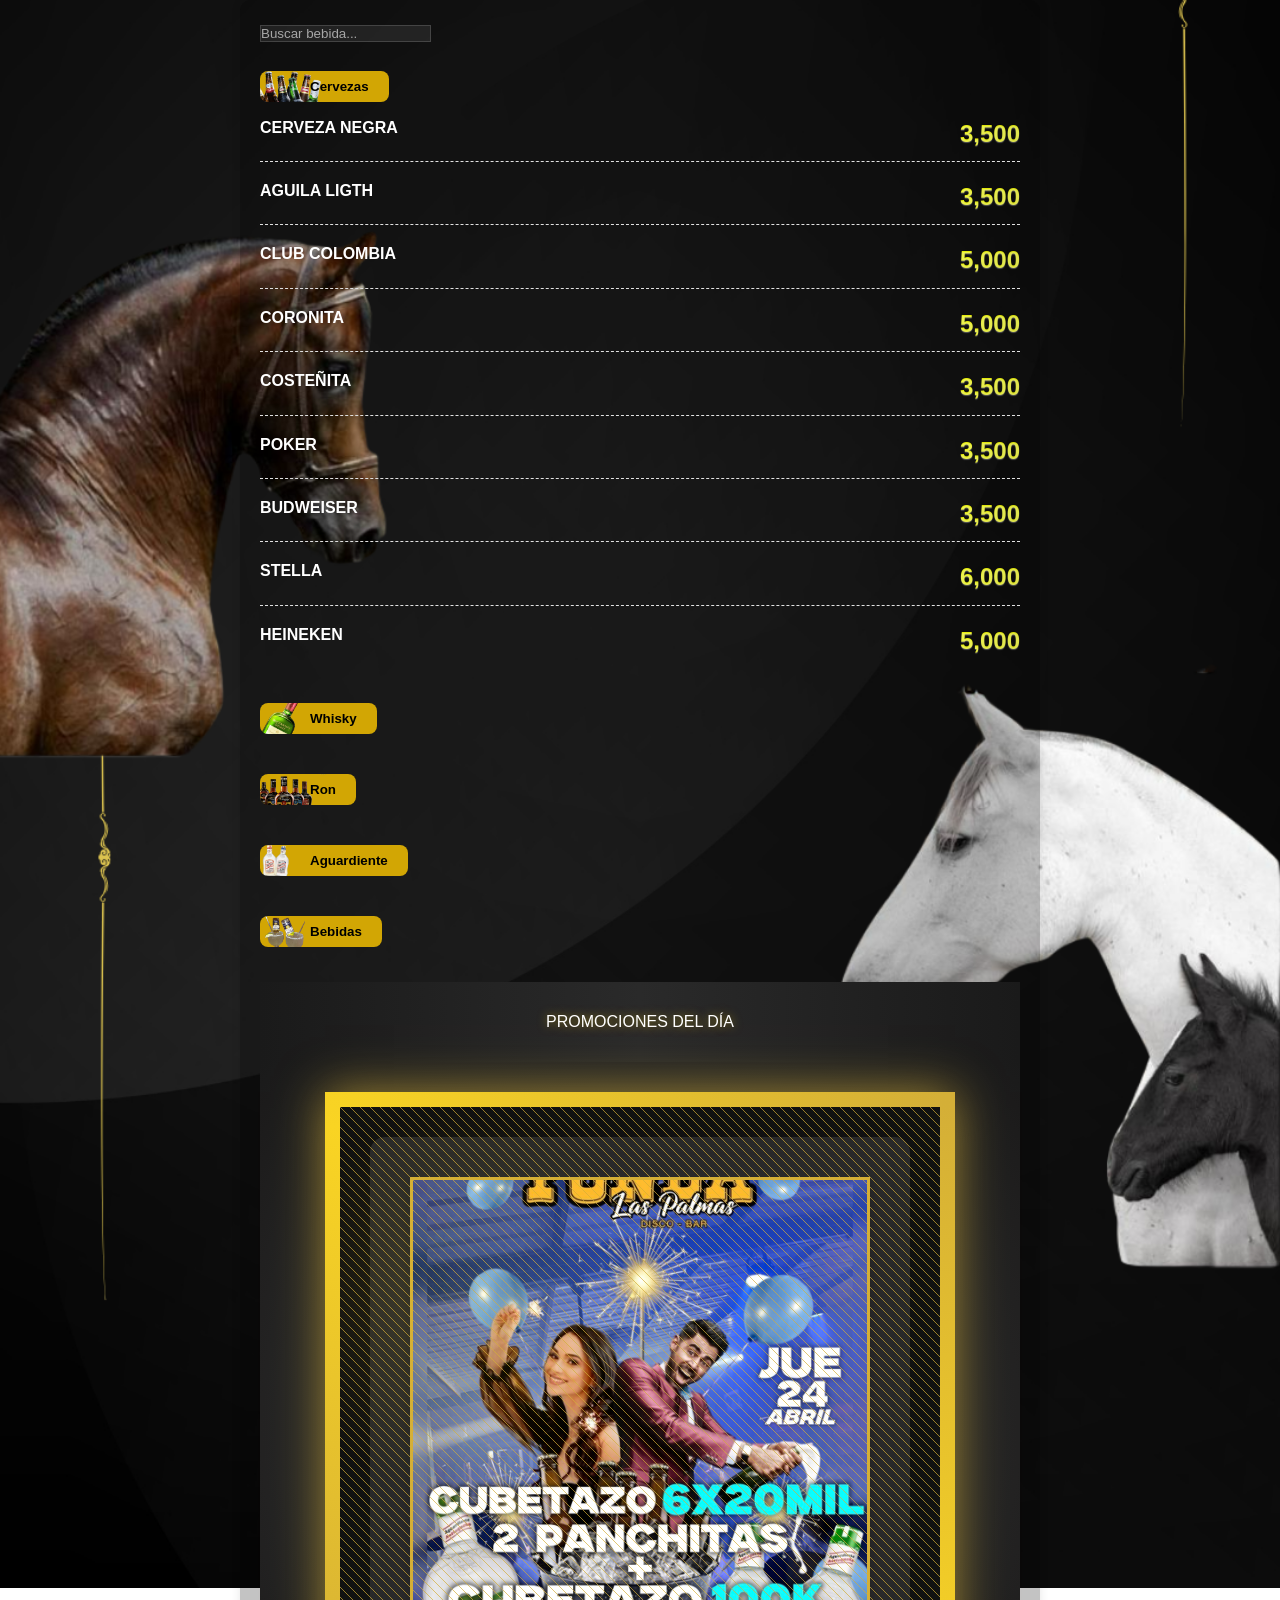
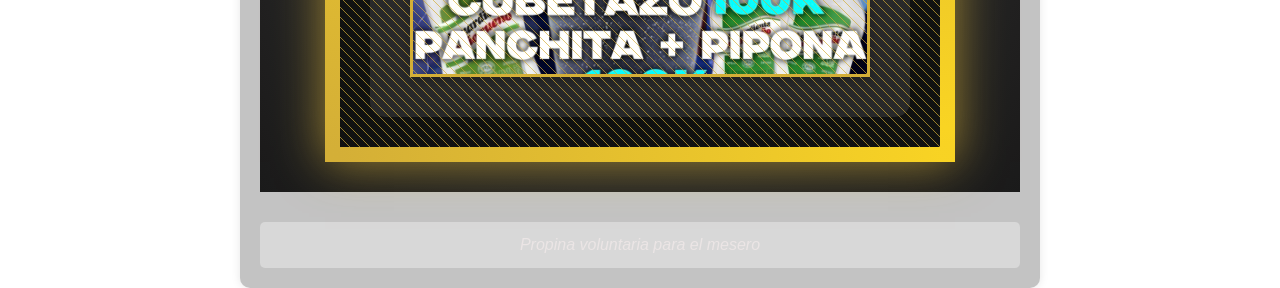
==== index.html @ b9a49c33 "agregando imagenes" ====
<!DOCTYPE html>
<html lang="es">
<head>
    <meta charset="UTF-8">
    <meta name="viewport" content="width=device-width, initial-scale=1.0, maximum-scale=1.0, user-scalable=no, shrink-to-fit=no, viewport-fit=cover">    <link rel="manifest" href="/manifest.webmanifest">
    <title>FONDA LAS PALMAS  - Menú de Bebidas</title>
    

  

    <link rel="stylesheet" href="fondo.css">

<link rel="stylesheet" href="promo.css">
<link rel="stylesheet" href="botones.css">

</head>
<body >
    

    <div  class="container" >
        
        
 
        
        <div class="search-container">
            <input type="text" id="searchInput" placeholder="Buscar bebida...">
        </div>
        
        <div class="menu-section">
            <button class="category-toggle cerveza-btn" onclick="toggleSection('cervezas')">Cervezas</button>

            <div id="cervezas">
                <div class="menu-item">
                    <span class="item-name">CERVEZA NEGRA</span>
                    <span class="item-price">3,500</span>
                </div>
                <div class="menu-item">
                    <span class="item-name">AGUILA LIGTH</span>
                    <span class="item-price">3,500</span>
                </div>
                <div class="menu-item">
                    <span class="item-name">CLUB COLOMBIA</span>
                    <span class="item-price">5,000</span>
                </div>
                <div class="menu-item">
                    <span class="item-name">CORONITA</span>
                    <span class="item-price">5,000</span>
                </div>
                <div class="menu-item">
                    <span class="item-name">COSTEÑITA</span>
                    <span class="item-price">3,500</span>
                </div>
                <div class="menu-item">
                    <span class="item-name">POKER</span>
                    <span class="item-price">3,500</span>
                </div>
                <div class="menu-item">
                    <span class="item-name">BUDWEISER</span>
                    <span class="item-price">3,500</span>
                </div>
                <div class="menu-item">
                    <span class="item-name">STELLA</span>
                    <span class="item-price">6,000</span>
                </div>
                <div class="menu-item">
                    <span class="item-name">HEINEKEN</span>
                    <span class="item-price">5,000</span>
                </div>
            </div>
        </div>
        
        <div class="menu-section">
            <button class="category-toggle licores-btn" onclick="toggleSection('licores')">Whisky</button>
            <div id="licores">
                <div class="menu-item">
                    <span class="item-name">SMIRNOFF</span>
                    <span class="item-price">10,000</span>
                </div>
                <div class="menu-item">
                    <span class="item-name">OLD PAR 750 ML</span>
                    <span class="item-price">250,000</span>
                </div>
                <div class="menu-item">
                    <span class="item-name">OLD PAR 500 ML</span>
                    <span class="item-price">160,000</span>
                </div>
                <div class="menu-item">
                    <span class="item-name">BUCHANANS DEUX 750</span>
                    <span class="item-price">250,000</span>
                </div>
                <div class="menu-item">
                    <span class="item-name">BUCHANANS 18 AÑO</span>
                    <span class="item-price">430,000</span>
                </div>
                <div class="menu-item">
                    <span class="item-name">BUCHANANS MASTER 750</span>
                    <span class="item-price">250,000</span>
                </div>
                <div class="menu-item">
                    <span class="item-name">MASTER LITRO</span>
                    <span class="item-price">300,000</span>
                </div>
            </div>
        </div>
        
        <div class="menu-section">
        
            <button class="category-toggle ron-btn" onclick="toggleSection('ron')">Ron</button>

            <div id="ron">
                <div class="menu-item">
                    <span class="item-name">AMARILLO 750</span>
                    <span class="item-price">85,000</span>
                </div>
                <div class="menu-item">
                    <span class="item-name">AMARILLO LITRO</span>
                    <span class="item-price">95,000</span>
                </div>
                <div class="menu-item">
                    <span class="item-name">RON CAIDAS ESENCIAL LITRO</span>
                    <span class="item-price">105,000</span>
                </div>
                <div class="menu-item">
                    <span class="item-name">RON CAIDAS ESENCIAL 750</span>
                    <span class="item-price">85,000</span>
                </div>
                <div class="menu-item">
                    <span class="item-name">RON CAIDAS 8 AÑO MEDIA</span>
                    <span class="item-price">85,000</span>
                </div>
                <div class="menu-item">
                    <span class="item-name">RON CAIDAS 8 AÑOS 750</span>
                    <span class="item-price">130,000</span>
                </div>
                <div class="menu-item">
                    <span class="item-name">RON MEDELIN 12 AÑOS</span>
                    <span class="item-price">160,000</span>
                </div>
                <div class="menu-item">
                    <span class="item-name">RON VIEJO DE CAIDAS MEDIA</span>
                    <span class="item-price">50,000</span>
                </div>
                <div class="menu-item">
                    <span class="item-name">RON VIEJO DE CAIDAS 750</span>
                    <span class="item-price">90,000</span>
                </div>
                <div class="menu-item">
                    <span class="item-name">RON VIEJO DE CAIDAS LITRO</span>
                    <span class="item-price">105,000</span>
                </div>
                <div class="menu-item">
                    <span class="item-name">RON MEDELIN MEDIA</span>
                    <span class="item-price">50,000</span>
                </div>
                <div class="menu-item">
                    <span class="item-name">RON MEDELIN 750</span>
                    <span class="item-price">90,000</span>
                </div>
                <div class="menu-item">
                    <span class="item-name">RON MEDELIN LITRO</span>
                    <span class="item-price">105,000</span>
                </div>
                <div class="menu-item">
                    <span class="item-name">RON MEDELIN 8 AÑOS MEDIA</span>
                    <span class="item-price">75,000</span>
                </div>
                <div class="menu-item">
                    <span class="item-name">RON MEDELIN 8 AÑOS 750</span>
                    <span class="item-price">130,000</span>
                </div>
                <div class="menu-item">
                    <span class="item-name">GARRAFON MEDELIN</span>
                    <span class="item-price">190,000</span>
                </div>
            </div>
        </div>
        
        <div class="menu-section">
            <button class="category-toggle aguardiente-btn" onclick="toggleSection('aguardiente')">Aguardiente</button>
            <div id="aguardiente">
                <div class="menu-item">
                    <span class="item-name">AGUARDENTE TAPA AZUL MEDIA</span>
                    <span class="item-price">50,000</span>
                </div>
                <div class="menu-item">
                    <span class="item-name">AGUARDENTE TAPA AZUL 750</span>
                    <span class="item-price">85,000</span>
                </div>
                <div class="menu-item">
                    <span class="item-name">AGUARDENTE LITRO TAPA AZUL </span>
                    <span class="item-price">105,000</span>
                </div>
                <div class="menu-item">
                    <span class="item-name">AGUARDENTE ROJO MEDIA</span>
                    <span class="item-price">50,000</span>
                </div>
                <div class="menu-item">
                    <span class="item-name">AGUARDENTE ROJO 750</span>
                    <span class="item-price">85,000</span>
                </div>
                <div class="menu-item">
                    <span class="item-name">AGUARDENTE LITRO TAPA ROJA </span>
                    <span class="item-price">105,000</span>
                </div>
                <div class="menu-item">
                    <span class="item-name">AGUARDENTE TAPA VERDE MEDIA</span>
                    <span class="item-price">50,000</span>
                </div>
                <div class="menu-item">
                    <span class="item-name">AGUARDENTE TAPA VERDE 750</span>
                    <span class="item-price">85,000</span>
                </div>
                <div class="menu-item">
                    <span class="item-name">AGUARDENTE LITRO TAPA VERDE </span>
                    <span class="item-price">105,000</span>
                </div>
                <div class="menu-item">
                    <span class="item-name">GARRAFON TAPA ROJA</span>
                    <span class="item-price">190,000</span>
                </div>
                <div class="menu-item">
                    <span class="item-name">GARRAFON TAPA VERDE</span>
                    <span class="item-price">170,000</span>
                </div>
                <div class="menu-item">
                    <span class="item-name">GARRAFON TAPA AZUL</span>
                    <span class="item-price">190,000</span>
                </div>
                <div class="menu-item">
                    <span class="item-name">GARRAFON AMARILLO</span>
                    <span class="item-price">150,000</span>
                </div>
            </div>
        </div>
        
        <div class="menu-section">
            <button class="category-toggle bebidas-btn" onclick="toggleSection('bebidas')">Bebidas</button>
            <div id="bebidas">
                <div class="menu-item">
                    <span class="item-name">AGUA</span>
                    <span class="item-price">3,000</span>
                </div>
                <div class="menu-item">
                    <span class="item-name">RED BULL</span>
                    <span class="item-price">10,000</span>
                </div>
                <div class="menu-item">
                    <span class="item-name">GATORADE</span>
                    <span class="item-price">5,000</span>
                </div>
                <div class="menu-item">
                    <span class="item-name">CANADA DRY</span>
                    <span class="item-price">4,000</span>
                </div>
                <div class="menu-item">
                    <span class="item-name">ELECTROLIT</span>
                    <span class="item-price">10,000</span>
                </div>
                
                
                <div class="menu-item">
                    <span class="item-name">COCACOLA</span>
                    <span class="item-price">4,000</span>
                </div>
                <div class="menu-item">
                    <span class="item-name">SODA</span>
                    <span class="item-price">4,000</span>
                </div>
                <div class="menu-item">
                    <span class="item-name">MICHELADA TRADICIONAL</span>
                    <span class="item-price">10,000</span>
                </div>
                <div class="menu-item">
                    <span class="item-name">MICHELADA CLUB, COR, HEI</span>
                    <span class="item-price">10,000</span>
                </div>
            </div>
        </div>
        <div class="promo">
            PROMOCIONES DEL DÍA
        </div>
        <div class="cuadro-glam">
            <div class="marco-dorado">
                <div class="galeria-premium">

                  <!--   <img src="6cer.png" alt="Imagen 1">
                    
                    <img src="6cube.png" alt="ima"> -->   
                    <img src="juev.jpg" alt="ima">
                 <!--  <video src="videopa.mp4" autoplay></video>      -->             
                </div>
            </div>
        </div>

        <div class="note">
            Propina voluntaria para el mesero
        </div>
    </div>


    <script src="menu.js"></script>



    <script>
       

    </script>


</body>
</html>
---- fondo.css ----
* {
    margin: 0;
    padding: 0;
    box-sizing: border-box;
    font-family: 'Arial', sans-serif;
}

body {
    background-color: #f5f5f5;
    color: #333;
    line-height: 1.6;
}

.container {
    max-width: 800px;
    margin: 0 auto;
    padding: 20px;
    background-color: white;
    box-shadow: 0 0 10px rgba(0, 0, 0, 0.1);
    border-radius: 8px;
    margin-top: 30px;
    margin-bottom: 30px;
}

header {
    text-align: center;
    margin-bottom: 30px;
    padding-bottom: 20px;
    border-bottom: 2px solid #e1e1e1;
}

h1 {
    color: #180df3;
    font-size: 2.5rem;
    margin-bottom: 5px;
}



h2 {
    color: #333;
    font-size: 1.8rem;
    margin-top: 30px;
    margin-bottom: 15px;
    padding-bottom: 5px;
    border-bottom: 1px solid #e1e1e1;
}

h3 {
    color: #0726ef;
    font-size: 1.5rem;
    margin-top: 25px;
    margin-bottom: 10px;
}

.menu-section {
    margin-bottom: 30px;
}

.menu-item {
    display: flex;
    justify-content: space-between;
    margin-bottom: 8px;
    padding: 8px 0;
    border-bottom: 1px dashed #e1e1e1;
}

.menu-item:last-child {
    border-bottom: none;
}

.item-name {
    font-weight: bold;
}

.item-price {
    background: linear-gradient(135deg, rgb(235, 243, 5), rgb(202, 209, 4));
-webkit-background-clip: text;
background-clip: text;
font-size: 1.5rem ;
color: transparent;
font-weight: bold;
text-shadow: 0 1px 1px rgba(255, 255, 255, 0.314);
}

.note {
    text-align: center;
    font-style: italic;
    margin-top: 30px;
    color: #ebe5e5;
    padding: 10px;
    background-color: #f9f9f960;
    border-radius: 5px;
}

.search-container {
    margin-bottom: 20px;
}

#searchInput {
background-color: rgba(255, 255, 255, 0.08);
border: 1px solid rgba(255, 255, 255, 0.15);
color: white;
}

#searchInput::placeholder {
color: rgba(255, 255, 255, 0.6);
}

/* estilos para los botones */
.category-toggle {
    background-color: #1d9308;
    color: white;
    border: none;
    padding: 8px 15px;
    margin: 5px 0;
    border-radius: 5px;
    cursor: pointer;
    font-weight: bold;
}

.category-toggle:hover {
    background-color: #010cde;
}

.hidden {
    display: none;
}

@media (max-width: 600px) {
    .container {
        padding: 15px;
        margin-top: 10px;
    }
    
    h1 {
        font-size: 2rem;
        margin: 5px 0; /* Reduce espacio entre h1 y h2 */
        padding: 0;
    }
    
    h2 {
        font-size: 1.5rem;
    }
    
    h3 {
        font-size: 1.3rem;
    }
}
---- promo.css ----
.cuadro-glam {
    display: flex;
    justify-content: center;
    padding: 30px;
    background: radial-gradient(circle, #3a3a3a 0%, #1a1a1a 100%);
    width: 100%; /* Ocupa todo el ancho disponible */
    max-width: 1200px; /* Ancho máximo ajustable */
    margin: 0 auto; /* Centrado horizontal */
}

.marco-dorado {
    border: 15px solid transparent; /* Borde más grueso */
    border-image: linear-gradient(45deg, #d4af37, #f9d423, #d4af37);
    border-image-slice: 1;
    padding: 30px; /* Más espacio interno */
    background: #111;
    box-shadow: 0 0 45px rgba(212, 175, 55, 0.7); /* Sombra más intensa */
    position: relative;
    overflow: hidden;
    width: 90%; /* Porcentaje del contenedor padre */
    min-width: 300px; /* Ancho mínimo */
}

.marco-dorado::before {
    content: "";
    position: absolute;
    top: -10px; left: -10px;
    right: -10px; bottom: -10px;
    background: linear-gradient(45deg, 
        transparent 48%, #d4af37 49%, #d4af37 51%, transparent 52%);
    background-size: 10px 10px;
    animation: shine 3s linear infinite;
    opacity: 0.7;
    z-index: 1;
}

.galeria-premium {
    display: grid;
    grid-template-columns: 1fr;
    gap: 30px;
    padding: 40px;
    background: rgba(255,255,255,0.1);
    backdrop-filter: blur(10px);
    border-radius: 15px;
}

.galeria-premium img {
    width: 100%; /* Ahora ocupará el nuevo espacio ampliado */
    height: auto; /* Altura proporcional */
    min-height: 250px; /* Altura mínima aumentada */
    max-height: 500px; /* Altura máxima opcional */
    object-fit: cover;
    border: 3px solid #d4af37;
    box-shadow: 0 4px 8px rgba(0,0,0,0.2);
    transition: all 0.4s;
}

.galeria-premium img:hover {
    transform: translateY(-5px);
    border-color: #ffd700;
    box-shadow: 0 10px 20px rgba(0,0,0,0.3);
}

/* Media Query para ajustes específicos en móviles pequeños */
@media (max-width: 700px) {
    .galeria-premium {
        gap: 15px;
        padding: 10px;
    }
    
    .galeria-premium img {
        height: auto; /* Altura flexible */
        min-height: 180px; /* Altura mínima */
        max-height: 300px; /* Altura máxima opcional */
        width: 100%; /* Ocupa el ancho completo */
        object-fit: contain; /* Muestra la imagen completa sin recortar */
        border-width: 1px;
    }
}

/* Desactivar efectos costosos en dispositivos low-end */
@media (max-width: 768px) and (prefers-reduced-motion: reduce) {
    .galeria-premium img {
        transition: none;
    }
}




@keyframes shine {
    0% { background-position: -100px 0; }
    100% { background-position: 100px 0; }
}

/* Efecto de luces parpadeantes */
.marco-dorado::after {
    content: "";
    position: absolute;
    top: 0; left: 0;
    right: 0; bottom: 0;
    background: radial-gradient(circle at 20% 30%, 
        rgba(249, 212, 35, 0.1) 0%, 
        transparent 30%);
    animation: flicker 5s infinite alternate;
}

@keyframes flicker {
    0%, 100% { opacity: 0.2; }
    50% { opacity: 0.5; }
}








.promo {
    display: grid;
    place-items: center; /* Centrado en ambos ejes */
    min-height: 80px;
    background: linear-gradient(to right, #1a1a1a, #2a2a2a, #1a1a1a);
    color: white;
    font-family: 'Arial Black', sans-serif;
    text-shadow: 0 0 10px rgba(255, 215, 0, 0.5);
}
---- botones.css ----
body {
    margin: 0;
    padding: 0;
    background: url('fon.png') no-repeat center center fixed;
    background-size: cover;
    min-height: 100vh;
    font-family: Arial, sans-serif; /* Opcional: estilo de fuente */
}

.container {
    background-color: rgba(0, 0, 0, 0.237); /* Fondo semitransparente para mejor legibilidad */
    color: white;
    max-width: 800px;
    margin: 0 auto;
    padding: 20px;
    border-radius: 10px;
    
}


.cerveza-btn {
background-image: url('cer.png');
background-repeat: no-repeat;
background-position: -25px 13%;
background-size: 100px;
padding: 8px 20px 8px 50px; /* Arriba | Derecha | Abajo | Izquierda */
border: none;
border-radius: 8px;
background-color: #d2a604;
color: #000;
font-weight: bold;
cursor: pointer;
transition: all 0.3s;
}

.cerveza-btn:hover {
background-color: #ffc800;
transform: translateY(-2px);
}


.ron-btn {
background-image: url('Ron.png');
background-repeat: no-repeat;
background-position: -25px 40%;
background-size: 100px;
padding: 8px 20px 8px 50px; /* Arriba | Derecha | Abajo | Izquierda */
border: none;
border-radius: 8px;
background-color: #d2a604;
color: #000;
font-weight: bold;
cursor: pointer;
transition: all 0.3s;
}

.ron-btn:hover {
background-color: #ffc800;
transform: translateY(-2px);
}


.licores-btn {
background-image: url('buca.png');
background-repeat: no-repeat;
background-position: -4px 40%;
background-size: 55px;
padding: 8px 20px 8px 50px; /* Arriba | Derecha | Abajo | Izquierda */
border: none;
border-radius: 8px;
background-color: #d2a604;
color: #000;
font-weight: bold;
cursor: pointer;
transition: all 0.3s;
}

.licores-btn:hover {
background-color: #ffc800;
transform: translateY(-2px);
}


.aguardiente-btn {
background-image: url('guaro.png');
background-repeat: no-repeat;
background-position: -4px 40%;
background-size: 40px;
padding: 8px 20px 8px 50px; /* Arriba | Derecha | Abajo | Izquierda */
border: none;
border-radius: 8px;
background-color: #d2a604;
color: #000;
font-weight: bold;
cursor: pointer;
transition: all 0.3s;
}

.aguardiente-btn:hover {
background-color: #ffc800;
transform: translateY(-2px);
}


.bebidas-btn {
background-image: url('miche.png');
background-repeat: no-repeat;
background-position: 5px 40%;
background-size: 40px;
padding: 8px 20px 8px 50px; /* Arriba | Derecha | Abajo | Izquierda */
border: none;
border-radius: 8px;
background-color: #d2a604;
color: #000;
font-weight: bold;
cursor: pointer;
transition: all 0.3s;
}

.bebidas-btn:hover {
background-color: #ffc800;
transform: translateY(-2px);
}
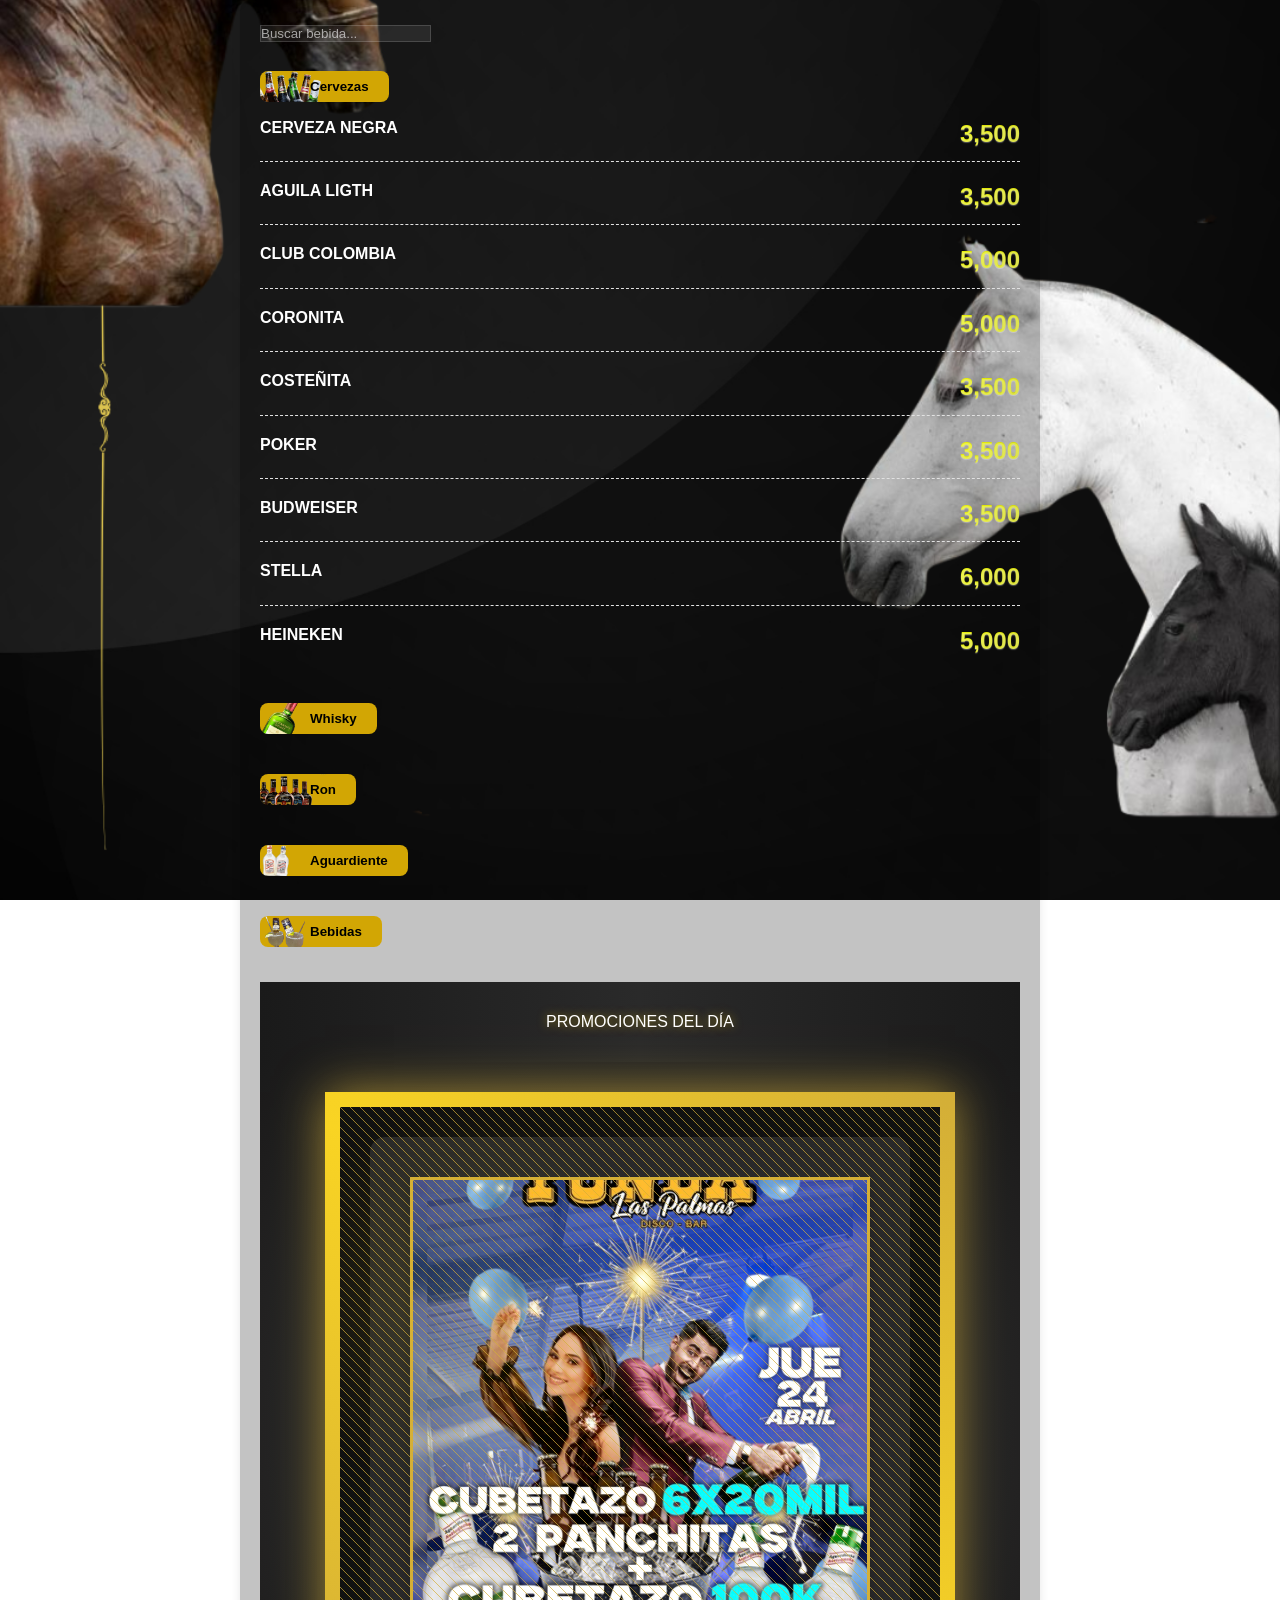
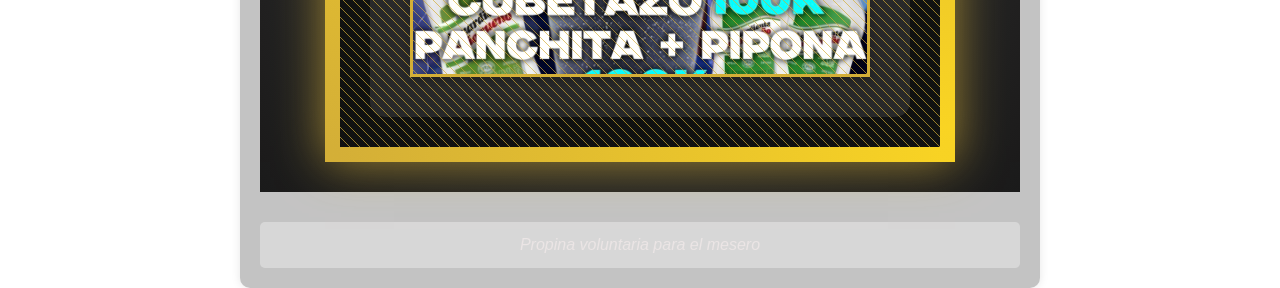
==== commit 0f71f782: "agregando imagenes" ====
--- a/index.html
+++ b/index.html
@@ -2,7 +2,8 @@
 <html lang="es">
 <head>
     <meta charset="UTF-8">
-    <meta name="viewport" content="width=device-width, initial-scale=1.0, maximum-scale=1.0, user-scalable=no, shrink-to-fit=no, viewport-fit=cover">    <link rel="manifest" href="/manifest.webmanifest">
+    <meta name="viewport" content="width=device-width, initial-scale=1.0, maximum-scale=1.0, user-scalable=no, shrink-to-fit=no, viewport-fit=cover">   
+    
     <title>FONDA LAS PALMAS  - Menú de Bebidas</title>
     
 
--- a/botones.css
+++ b/botones.css
@@ -1,11 +1,39 @@
 body {
     margin: 0;
     padding: 0;
-    background: url('fon.png') no-repeat center center fixed;
-    background-size: cover;
+    background: url('fon.png') no-repeat center center;
+    background-size: 30%  contain;
     min-height: 100vh;
-    font-family: Arial, sans-serif; /* Opcional: estilo de fuente */
+    font-family: -apple-system, BlinkMacSystemFont, "Segoe UI", Roboto, sans-serif;
+    
+    /* Fix esencial para iOS */
+    -webkit-background-size: cover;
+    background-attachment: scroll; /* ¡Crítico! Evita bugs en Safari */
+    position: fixed; /* Elimina rebotes/estiramientos */
+    width: 100%;
+    height: 100%;
+    overflow: hidden;
+    
+    /* Safe Areas para Notch/Dynamic Island */
+    padding:
+        env(safe-area-inset-top, 0px)
+        env(safe-area-inset-right, 0px)
+        env(safe-area-inset-bottom, 0px)
+        env(safe-area-inset-left, 0px);
 }
+
+/* Corrección para Safari < 15 */
+@supports (-webkit-touch-callout: none) {
+    body {
+        background-attachment: initial;
+    }
+}
+
+
+
+
+
+
 
 .container {
     background-color: rgba(0, 0, 0, 0.237); /* Fondo semitransparente para mejor legibilidad */
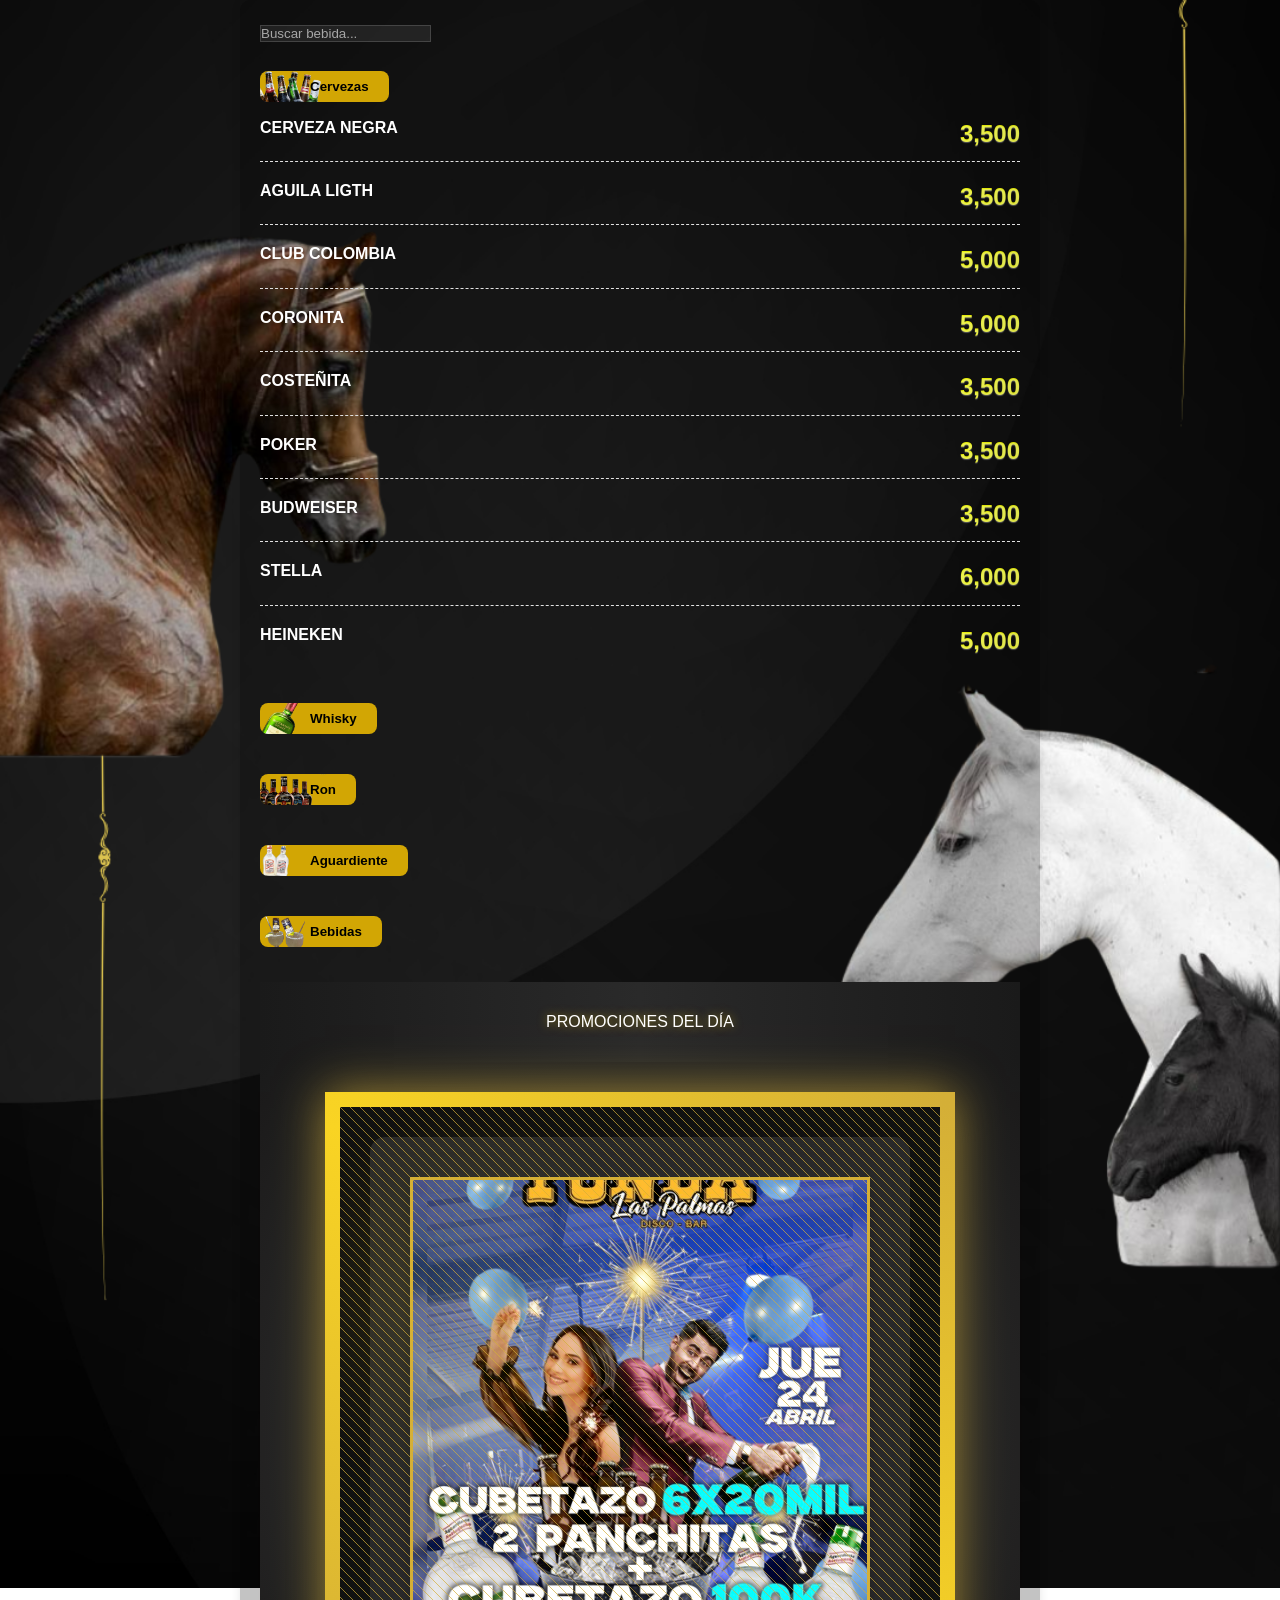
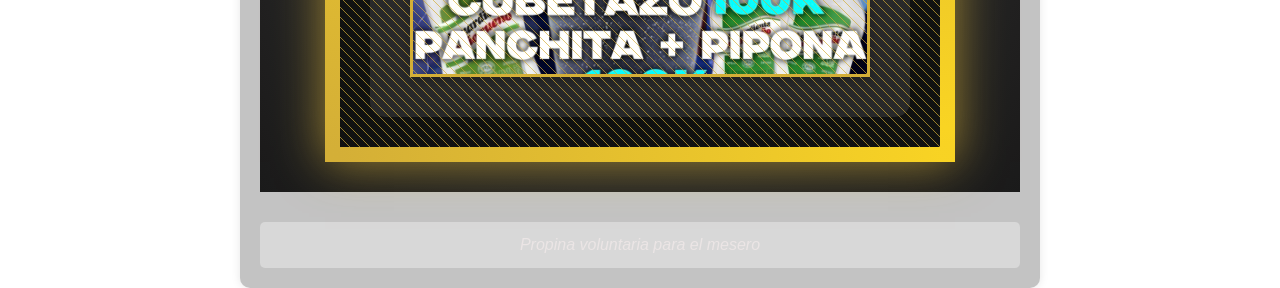
==== commit ff59f6b2: "agregando imagenes" ====
--- a/index.html
+++ b/index.html
@@ -3,7 +3,7 @@
 <head>
     <meta charset="UTF-8">
     <meta name="viewport" content="width=device-width, initial-scale=1.0, maximum-scale=1.0, user-scalable=no, shrink-to-fit=no, viewport-fit=cover">   
-    
+    <link rel="manifest" href="/manifest.webmanifest">
     <title>FONDA LAS PALMAS  - Menú de Bebidas</title>
     
 
--- a/botones.css
+++ b/botones.css
@@ -1,39 +1,11 @@
 body {
     margin: 0;
     padding: 0;
-    background: url('fon.png') no-repeat center center;
-    background-size: 30%  contain;
+    background: url('fon.png') no-repeat center center fixed;
+    background-size: cover;
     min-height: 100vh;
-    font-family: -apple-system, BlinkMacSystemFont, "Segoe UI", Roboto, sans-serif;
-    
-    /* Fix esencial para iOS */
-    -webkit-background-size: cover;
-    background-attachment: scroll; /* ¡Crítico! Evita bugs en Safari */
-    position: fixed; /* Elimina rebotes/estiramientos */
-    width: 100%;
-    height: 100%;
-    overflow: hidden;
-    
-    /* Safe Areas para Notch/Dynamic Island */
-    padding:
-        env(safe-area-inset-top, 0px)
-        env(safe-area-inset-right, 0px)
-        env(safe-area-inset-bottom, 0px)
-        env(safe-area-inset-left, 0px);
+    font-family: Arial, sans-serif; /* Opcional: estilo de fuente */
 }
-
-/* Corrección para Safari < 15 */
-@supports (-webkit-touch-callout: none) {
-    body {
-        background-attachment: initial;
-    }
-}
-
-
-
-
-
-
 
 .container {
     background-color: rgba(0, 0, 0, 0.237); /* Fondo semitransparente para mejor legibilidad */
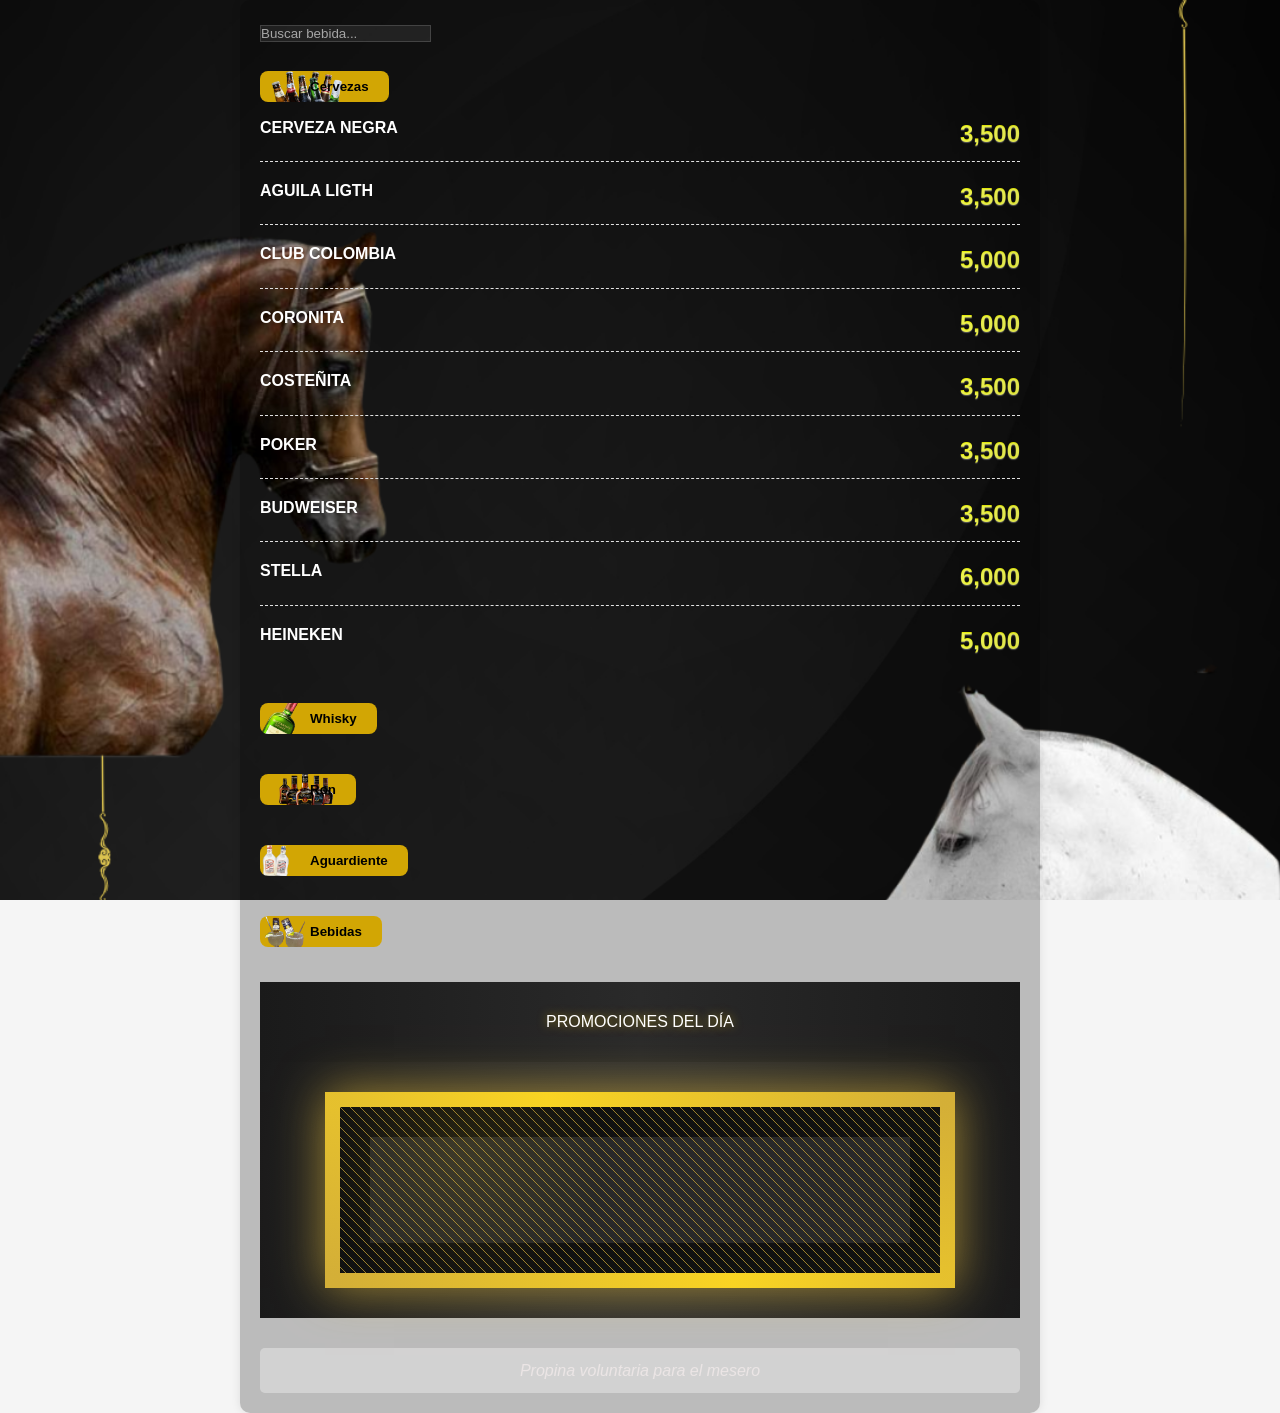
==== commit 0341eeac: "agregando imagenes" ====
--- a/index.html
+++ b/index.html
@@ -286,8 +286,9 @@
 
                   <!--   <img src="6cer.png" alt="Imagen 1">
                     
-                    <img src="6cube.png" alt="ima"> -->   
-                    <img src="juev.jpg" alt="ima">
+                    <img src="6cube.png" alt="ima">    
+                    <img src="juev.jpg" alt="ima">-->
+                    no hay promociones 
                  <!--  <video src="videopa.mp4" autoplay></video>      -->             
                 </div>
             </div>
--- a/botones.css
+++ b/botones.css
@@ -1,11 +1,24 @@
 body {
     margin: 0;
     padding: 0;
-    background: url('fon.png') no-repeat center center fixed;
+    min-height: 100vh;
+    font-family: Arial, sans-serif;
+    position: relative;
+    overflow-x: hidden;
+}
+
+body::before {
+    content: '';
+    background: url('fon.png') no-repeat center center;
     background-size: cover;
-    min-height: 100vh;
-    font-family: Arial, sans-serif; /* Opcional: estilo de fuente */
+    position: fixed;
+    top: 0;
+    left: 0;
+    width: 100vw;
+    height: 100vh;
+    z-index: -1;
 }
+
 
 .container {
     background-color: rgba(0, 0, 0, 0.237); /* Fondo semitransparente para mejor legibilidad */
@@ -21,7 +34,7 @@
 .cerveza-btn {
 background-image: url('cer.png');
 background-repeat: no-repeat;
-background-position: -25px 13%;
+background-position: -4px 13%;
 background-size: 100px;
 padding: 8px 20px 8px 50px; /* Arriba | Derecha | Abajo | Izquierda */
 border: none;
@@ -42,7 +55,7 @@
 .ron-btn {
 background-image: url('Ron.png');
 background-repeat: no-repeat;
-background-position: -25px 40%;
+background-position: -4px 50%;
 background-size: 100px;
 padding: 8px 20px 8px 50px; /* Arriba | Derecha | Abajo | Izquierda */
 border: none;
@@ -122,3 +135,21 @@
 transform: translateY(-2px);
 }
 
+
+
+@media (max-width: 768px) {
+    .container {
+        max-width: 95%;
+        padding: 15px;
+    }
+
+    .cerveza-btn,
+    .ron-btn,
+    .licores-btn,
+    .aguardiente-btn,
+    .bebidas-btn {
+        background-size: 40px;
+        padding: 10px 15px 10px 45px;
+        font-size: 14px;
+    }
+}
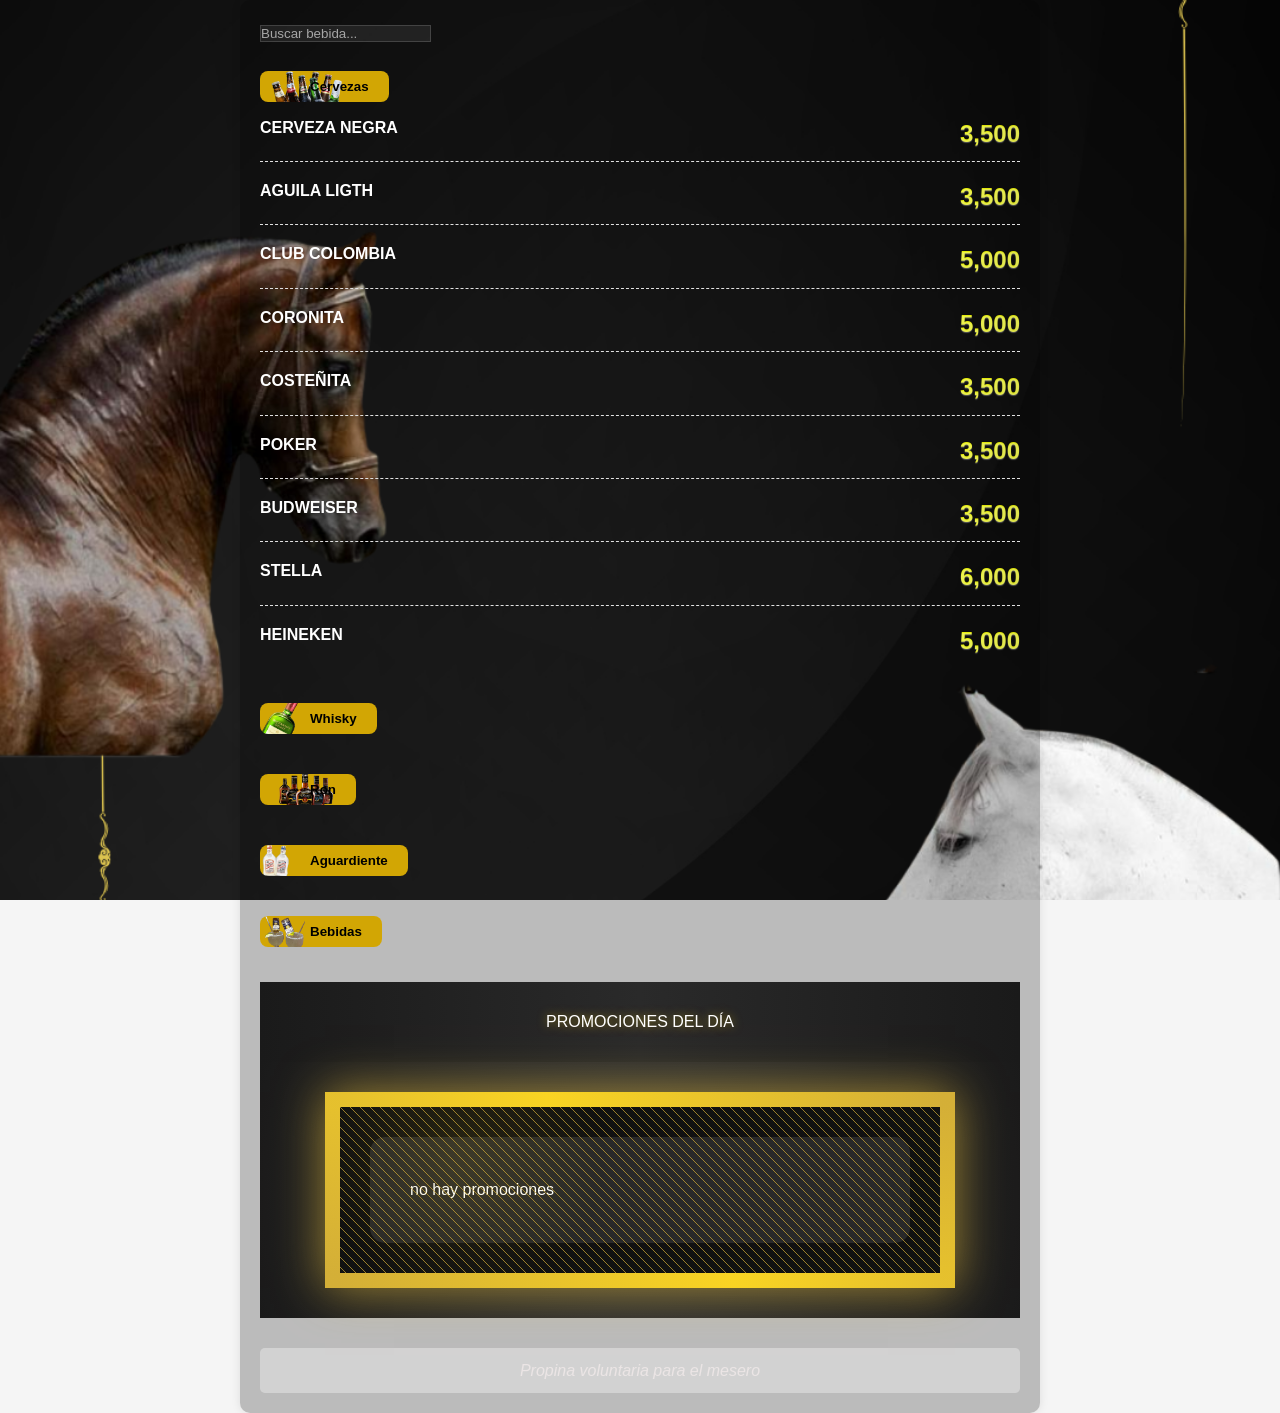
==== commit c6456705: "agregando imagenes" ====
--- a/index.html
+++ b/index.html
@@ -180,39 +180,39 @@
             <button class="category-toggle aguardiente-btn" onclick="toggleSection('aguardiente')">Aguardiente</button>
             <div id="aguardiente">
                 <div class="menu-item">
-                    <span class="item-name">AGUARDENTE TAPA AZUL MEDIA</span>
-                    <span class="item-price">50,000</span>
-                </div>
-                <div class="menu-item">
-                    <span class="item-name">AGUARDENTE TAPA AZUL 750</span>
-                    <span class="item-price">85,000</span>
-                </div>
-                <div class="menu-item">
-                    <span class="item-name">AGUARDENTE LITRO TAPA AZUL </span>
-                    <span class="item-price">105,000</span>
-                </div>
-                <div class="menu-item">
-                    <span class="item-name">AGUARDENTE ROJO MEDIA</span>
-                    <span class="item-price">50,000</span>
-                </div>
-                <div class="menu-item">
-                    <span class="item-name">AGUARDENTE ROJO 750</span>
-                    <span class="item-price">85,000</span>
-                </div>
-                <div class="menu-item">
-                    <span class="item-name">AGUARDENTE LITRO TAPA ROJA </span>
-                    <span class="item-price">105,000</span>
-                </div>
-                <div class="menu-item">
-                    <span class="item-name">AGUARDENTE TAPA VERDE MEDIA</span>
-                    <span class="item-price">50,000</span>
-                </div>
-                <div class="menu-item">
-                    <span class="item-name">AGUARDENTE TAPA VERDE 750</span>
-                    <span class="item-price">85,000</span>
-                </div>
-                <div class="menu-item">
-                    <span class="item-name">AGUARDENTE LITRO TAPA VERDE </span>
+                    <span class="item-name">AGUARDIENTE TAPA AZUL MEDIA</span>
+                    <span class="item-price">50,000</span>
+                </div>
+                <div class="menu-item">
+                    <span class="item-name">AGUARDIENTE TAPA AZUL 750</span>
+                    <span class="item-price">85,000</span>
+                </div>
+                <div class="menu-item">
+                    <span class="item-name">AGUARDIENTE LITRO TAPA AZUL </span>
+                    <span class="item-price">105,000</span>
+                </div>
+                <div class="menu-item">
+                    <span class="item-name">AGUARDIENTE ROJO MEDIA</span>
+                    <span class="item-price">50,000</span>
+                </div>
+                <div class="menu-item">
+                    <span class="item-name">AGUARDIENTE ROJO 750</span>
+                    <span class="item-price">85,000</span>
+                </div>
+                <div class="menu-item">
+                    <span class="item-name">AGUARDIENTE LITRO TAPA ROJA </span>
+                    <span class="item-price">105,000</span>
+                </div>
+                <div class="menu-item">
+                    <span class="item-name">AGUARDIENTE TAPA VERDE MEDIA</span>
+                    <span class="item-price">50,000</span>
+                </div>
+                <div class="menu-item">
+                    <span class="item-name">AGUARDIENTE TAPA VERDE 750</span>
+                    <span class="item-price">85,000</span>
+                </div>
+                <div class="menu-item">
+                    <span class="item-name">AGUARDIENTE LITRO TAPA VERDE </span>
                     <span class="item-price">105,000</span>
                 </div>
                 <div class="menu-item">
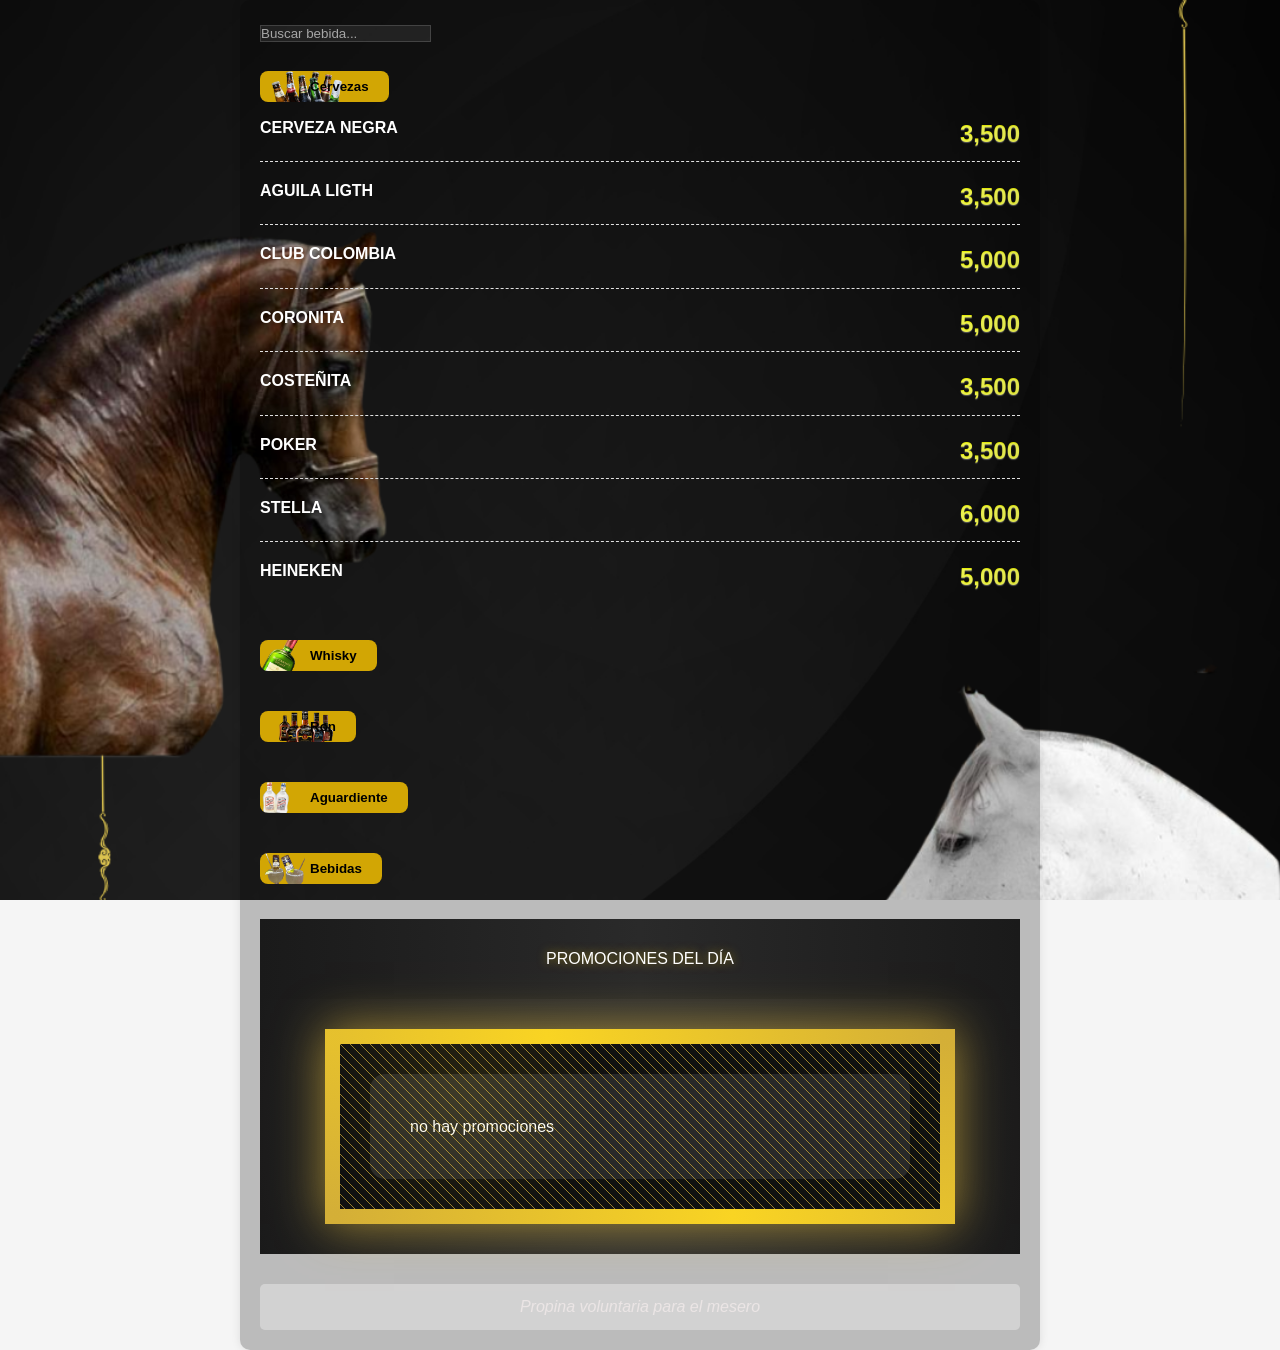
==== commit db26fd9f: "ARREGLANDO ORTOGRAFIA" ====
--- a/index.html
+++ b/index.html
@@ -55,10 +55,7 @@
                     <span class="item-name">POKER</span>
                     <span class="item-price">3,500</span>
                 </div>
-                <div class="menu-item">
-                    <span class="item-name">BUDWEISER</span>
-                    <span class="item-price">3,500</span>
-                </div>
+               
                 <div class="menu-item">
                     <span class="item-name">STELLA</span>
                     <span class="item-price">6,000</span>
@@ -118,59 +115,59 @@
                     <span class="item-price">95,000</span>
                 </div>
                 <div class="menu-item">
-                    <span class="item-name">RON CAIDAS ESENCIAL LITRO</span>
-                    <span class="item-price">105,000</span>
-                </div>
-                <div class="menu-item">
-                    <span class="item-name">RON CAIDAS ESENCIAL 750</span>
-                    <span class="item-price">85,000</span>
-                </div>
-                <div class="menu-item">
-                    <span class="item-name">RON CAIDAS 8 AÑO MEDIA</span>
-                    <span class="item-price">85,000</span>
-                </div>
-                <div class="menu-item">
-                    <span class="item-name">RON CAIDAS 8 AÑOS 750</span>
+                    <span class="item-name">RON CALDAS ESENCIAL LITRO</span>
+                    <span class="item-price">105,000</span>
+                </div>
+                <div class="menu-item">
+                    <span class="item-name">RON CALDAS ESENCIAL 750</span>
+                    <span class="item-price">85,000</span>
+                </div>
+                <div class="menu-item">
+                    <span class="item-name">RON CALDAS 8 AÑO MEDIA</span>
+                    <span class="item-price">85,000</span>
+                </div>
+                <div class="menu-item">
+                    <span class="item-name">RON CALDAS 8 AÑOS 750</span>
                     <span class="item-price">130,000</span>
                 </div>
                 <div class="menu-item">
-                    <span class="item-name">RON MEDELIN 12 AÑOS</span>
+                    <span class="item-name">RON MEDELLIN 12 AÑOS</span>
                     <span class="item-price">160,000</span>
                 </div>
                 <div class="menu-item">
-                    <span class="item-name">RON VIEJO DE CAIDAS MEDIA</span>
-                    <span class="item-price">50,000</span>
-                </div>
-                <div class="menu-item">
-                    <span class="item-name">RON VIEJO DE CAIDAS 750</span>
+                    <span class="item-name">RON VIEJO DE CALDAS MEDIA</span>
+                    <span class="item-price">50,000</span>
+                </div>
+                <div class="menu-item">
+                    <span class="item-name">RON VIEJO DE CALDAS 750</span>
                     <span class="item-price">90,000</span>
                 </div>
                 <div class="menu-item">
-                    <span class="item-name">RON VIEJO DE CAIDAS LITRO</span>
-                    <span class="item-price">105,000</span>
-                </div>
-                <div class="menu-item">
-                    <span class="item-name">RON MEDELIN MEDIA</span>
-                    <span class="item-price">50,000</span>
-                </div>
-                <div class="menu-item">
-                    <span class="item-name">RON MEDELIN 750</span>
+                    <span class="item-name">RON VIEJO DE CALDAS LITRO</span>
+                    <span class="item-price">105,000</span>
+                </div>
+                <div class="menu-item">
+                    <span class="item-name">RON MEDELLIN MEDIA</span>
+                    <span class="item-price">50,000</span>
+                </div>
+                <div class="menu-item">
+                    <span class="item-name">RON MEDELLIN 750</span>
                     <span class="item-price">90,000</span>
                 </div>
                 <div class="menu-item">
-                    <span class="item-name">RON MEDELIN LITRO</span>
-                    <span class="item-price">105,000</span>
-                </div>
-                <div class="menu-item">
-                    <span class="item-name">RON MEDELIN 8 AÑOS MEDIA</span>
+                    <span class="item-name">RON MEDELLIN LITRO</span>
+                    <span class="item-price">105,000</span>
+                </div>
+                <div class="menu-item">
+                    <span class="item-name">RON MEDELLIN 8 AÑOS MEDIA</span>
                     <span class="item-price">75,000</span>
                 </div>
                 <div class="menu-item">
-                    <span class="item-name">RON MEDELIN 8 AÑOS 750</span>
+                    <span class="item-name">RON MEDELLIN 8 AÑOS 750</span>
                     <span class="item-price">130,000</span>
                 </div>
                 <div class="menu-item">
-                    <span class="item-name">GARRAFON MEDELIN</span>
+                    <span class="item-name">GARRAFON MEDELLIN</span>
                     <span class="item-price">190,000</span>
                 </div>
             </div>
@@ -215,10 +212,7 @@
                     <span class="item-name">AGUARDIENTE LITRO TAPA VERDE </span>
                     <span class="item-price">105,000</span>
                 </div>
-                <div class="menu-item">
-                    <span class="item-name">GARRAFON TAPA ROJA</span>
-                    <span class="item-price">190,000</span>
-                </div>
+               
                 <div class="menu-item">
                     <span class="item-name">GARRAFON TAPA VERDE</span>
                     <span class="item-price">170,000</span>
@@ -241,10 +235,7 @@
                     <span class="item-name">AGUA</span>
                     <span class="item-price">3,000</span>
                 </div>
-                <div class="menu-item">
-                    <span class="item-name">RED BULL</span>
-                    <span class="item-price">10,000</span>
-                </div>
+              
                 <div class="menu-item">
                     <span class="item-name">GATORADE</span>
                     <span class="item-price">5,000</span>
@@ -254,7 +245,7 @@
                     <span class="item-price">4,000</span>
                 </div>
                 <div class="menu-item">
-                    <span class="item-name">ELECTROLIT</span>
+                    <span class="item-name">HIDRALYTE</span>
                     <span class="item-price">10,000</span>
                 </div>
                 
@@ -267,14 +258,7 @@
                     <span class="item-name">SODA</span>
                     <span class="item-price">4,000</span>
                 </div>
-                <div class="menu-item">
-                    <span class="item-name">MICHELADA TRADICIONAL</span>
-                    <span class="item-price">10,000</span>
-                </div>
-                <div class="menu-item">
-                    <span class="item-name">MICHELADA CLUB, COR, HEI</span>
-                    <span class="item-price">10,000</span>
-                </div>
+               
             </div>
         </div>
         <div class="promo">
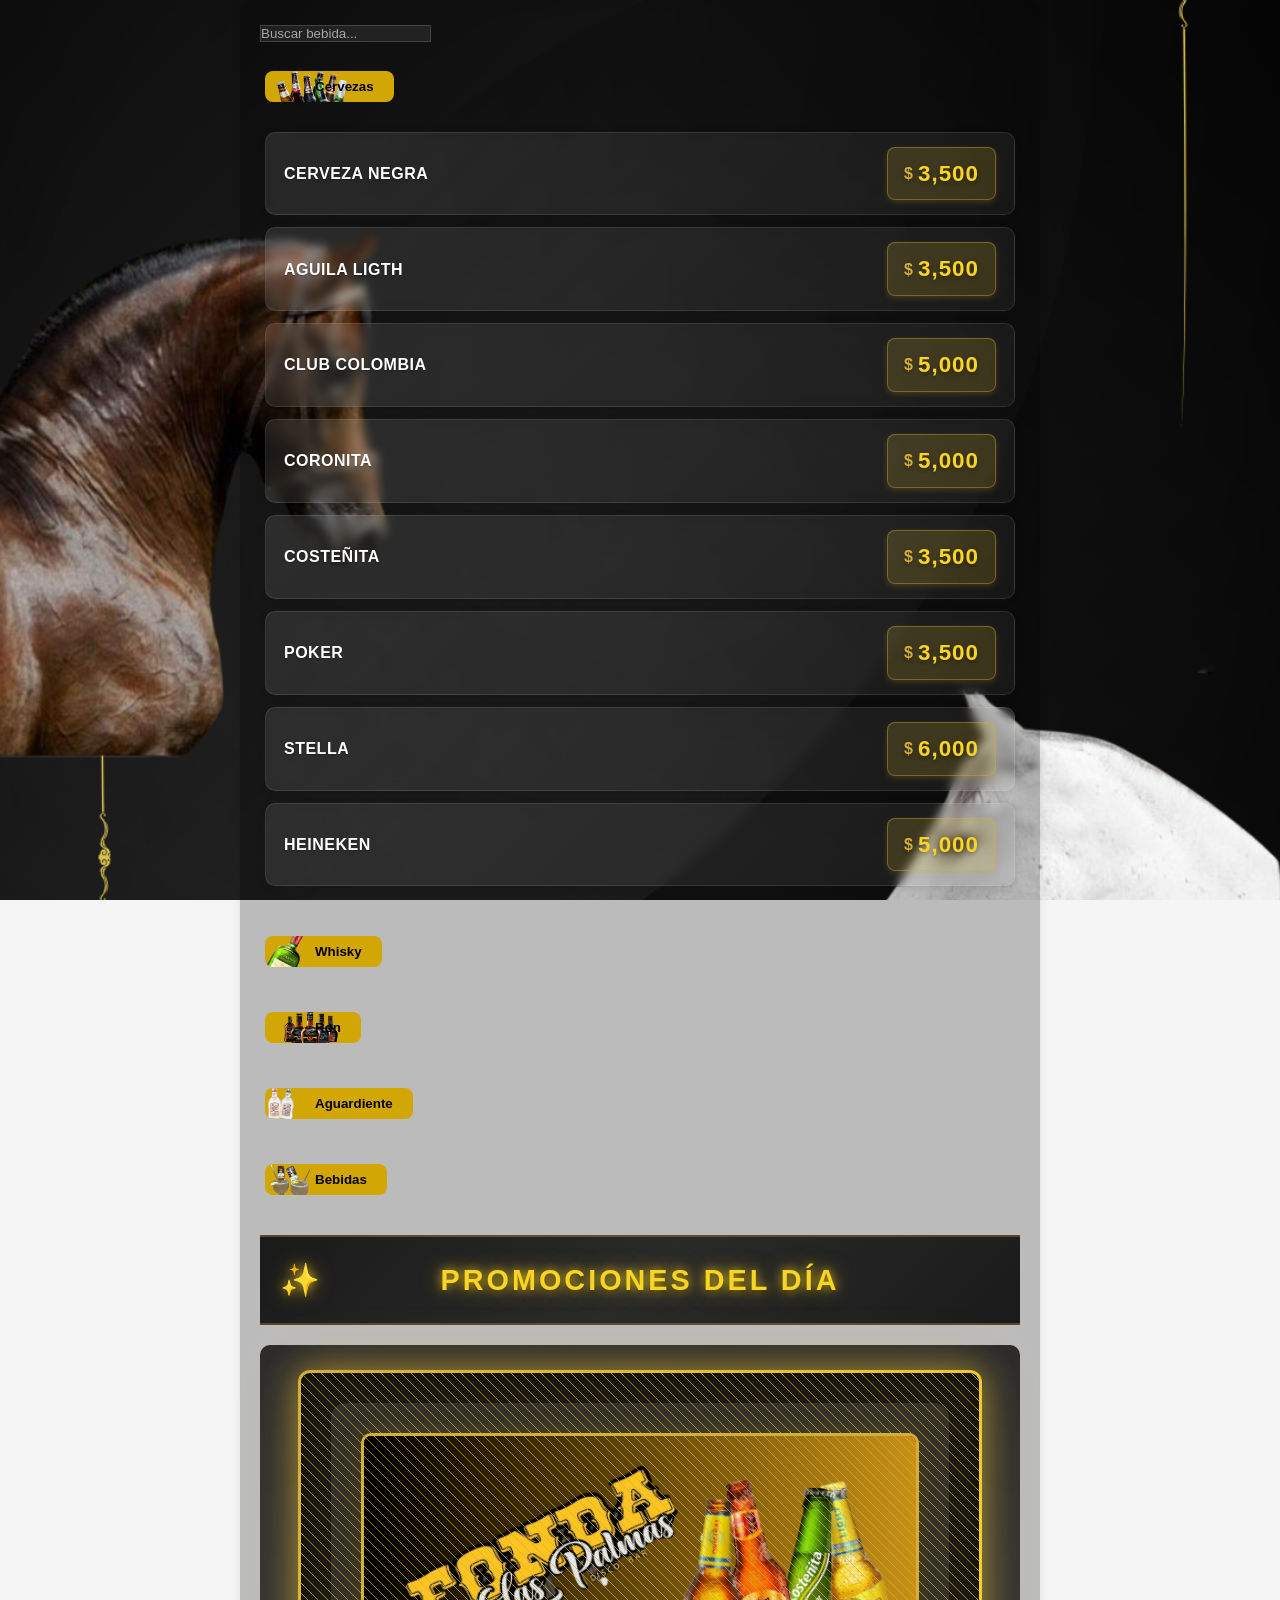
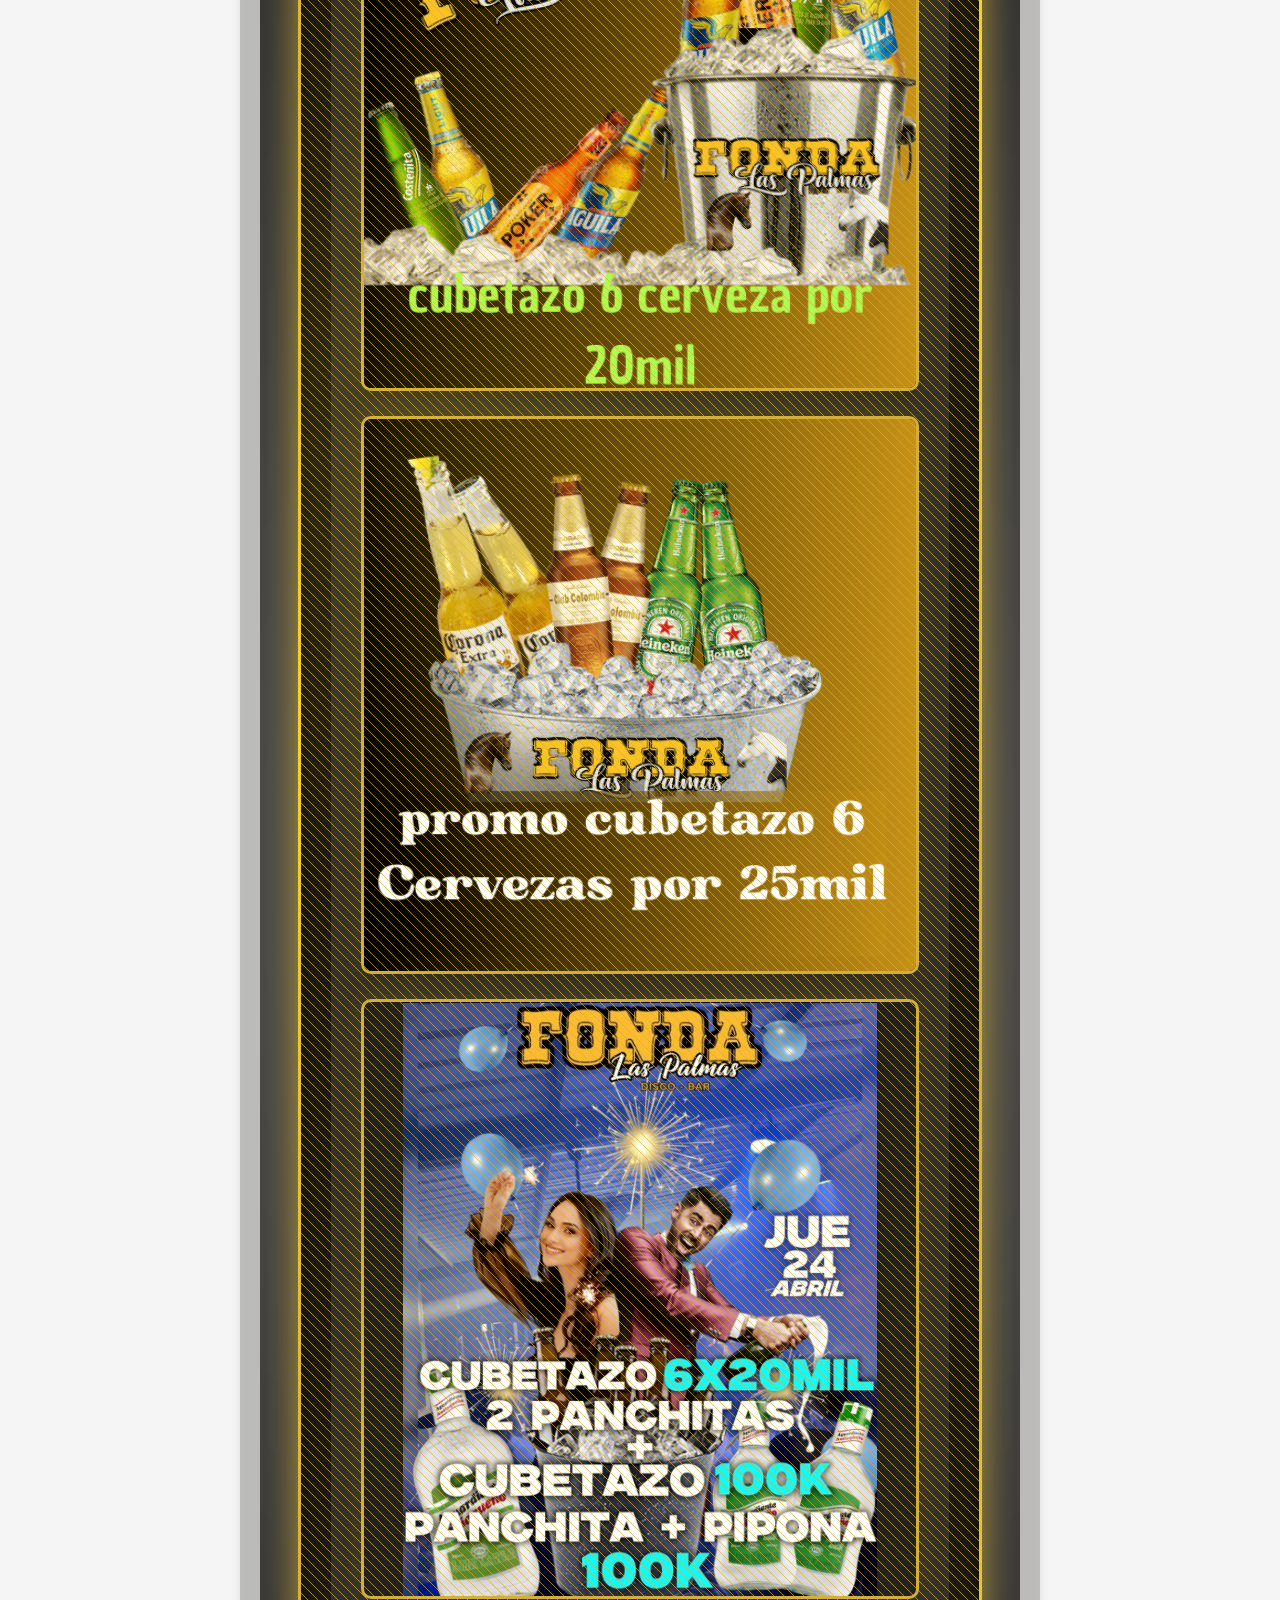
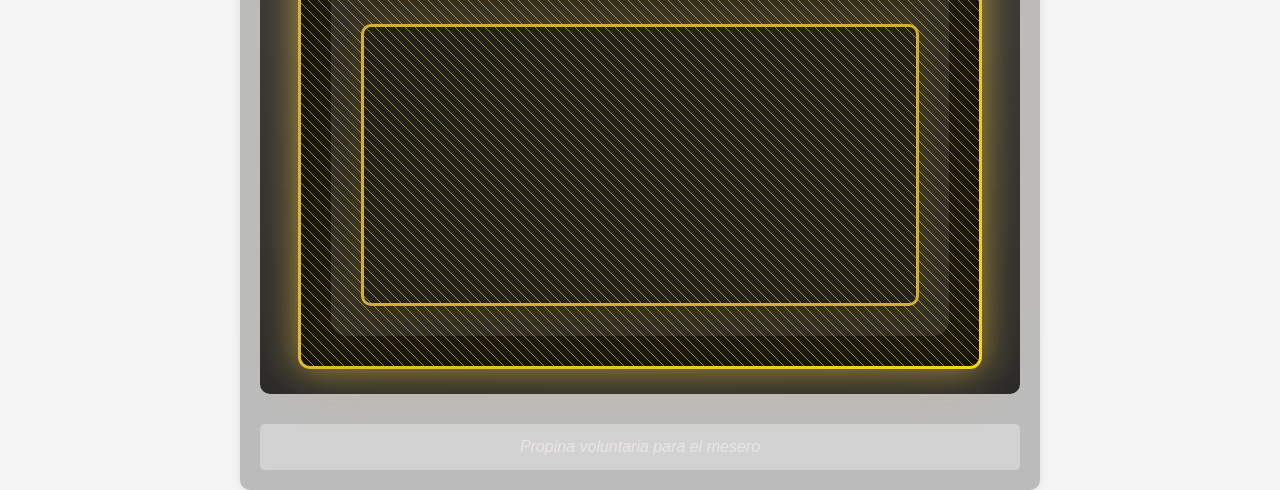
==== commit d0a760a1: "mejora de vista" ====
--- a/index.html
+++ b/index.html
@@ -267,13 +267,10 @@
         <div class="cuadro-glam">
             <div class="marco-dorado">
                 <div class="galeria-premium">
-
-                  <!--   <img src="6cer.png" alt="Imagen 1">
-                    
-                    <img src="6cube.png" alt="ima">    
-                    <img src="juev.jpg" alt="ima">-->
-                    no hay promociones 
-                 <!--  <video src="videopa.mp4" autoplay></video>      -->             
+                    <img src="6cer.png" alt="Imagen 1">
+                    <img src="6cube.png" alt="Imagen 2">    
+                    <img src="juev.jpg" alt="Imagen 3">
+                    <video src="videopa.mp4" autoplay loop muted playsinline></video>
                 </div>
             </div>
         </div>
--- a/fondo.css
+++ b/fondo.css
@@ -54,33 +54,99 @@
 }
 
 .menu-section {
-    margin-bottom: 30px;
+    margin-bottom: 35px;
+    padding: 0 5px;
+}
+
+.menu-section > div {
+    margin-top: 15px;
+    padding: 10px 0;
 }
 
 .menu-item {
     display: flex;
     justify-content: space-between;
-    margin-bottom: 8px;
-    padding: 8px 0;
-    border-bottom: 1px dashed #e1e1e1;
+    align-items: center;
+    margin-bottom: 12px;
+    padding: 14px 18px;
+    background: linear-gradient(135deg, rgba(255, 255, 255, 0.1), rgba(255, 255, 255, 0.05));
+    border-radius: 10px;
+    border: 1px solid rgba(255, 255, 255, 0.1);
+    transition: all 0.3s ease;
+    backdrop-filter: blur(5px);
+    box-shadow: 0 2px 8px rgba(0, 0, 0, 0.1);
+    position: relative;
+    overflow: hidden;
+}
+
+.menu-item::before {
+    content: '';
+    position: absolute;
+    left: 0;
+    top: 0;
+    height: 100%;
+    width: 3px;
+    background: linear-gradient(180deg, #d4af37, #f9d423, #d4af37);
+    opacity: 0;
+    transition: opacity 0.3s ease;
+}
+
+.menu-item:hover {
+    transform: translateX(5px);
+    background: linear-gradient(135deg, rgba(255, 255, 255, 0.15), rgba(255, 255, 255, 0.08));
+    border-color: rgba(212, 175, 55, 0.5);
+    box-shadow: 0 4px 15px rgba(212, 175, 55, 0.3);
+}
+
+.menu-item:hover::before {
+    opacity: 1;
 }
 
 .menu-item:last-child {
-    border-bottom: none;
+    margin-bottom: 0;
 }
 
 .item-name {
-    font-weight: bold;
+    font-weight: 600;
+    font-size: 1rem;
+    color: #ffffff;
+    letter-spacing: 0.5px;
+    flex: 1;
+    text-shadow: 0 1px 2px rgba(0, 0, 0, 0.3);
 }
 
 .item-price {
-    background: linear-gradient(135deg, rgb(235, 243, 5), rgb(202, 209, 4));
--webkit-background-clip: text;
-background-clip: text;
-font-size: 1.5rem ;
-color: transparent;
-font-weight: bold;
-text-shadow: 0 1px 1px rgba(255, 255, 255, 0.314);
+    font-size: 1.4rem;
+    font-weight: 800;
+    letter-spacing: 1px;
+    position: relative;
+    padding: 8px 16px;
+    border-radius: 8px;
+    background: linear-gradient(135deg, rgba(212, 175, 55, 0.2), rgba(249, 212, 35, 0.15));
+    border: 1px solid rgba(212, 175, 55, 0.4);
+    min-width: 100px;
+    text-align: center;
+    display: inline-flex;
+    align-items: center;
+    justify-content: center;
+    gap: 4px;
+    color: #f9d423;
+    text-shadow: 0 2px 4px rgba(0, 0, 0, 0.3);
+    box-shadow: 0 2px 6px rgba(212, 175, 55, 0.2);
+}
+
+.item-price::before {
+    content: '$';
+    font-size: 1rem;
+    font-weight: 700;
+    color: #d4af37;
+}
+
+.menu-item:hover .item-price {
+    background: linear-gradient(135deg, rgba(212, 175, 55, 0.3), rgba(249, 212, 35, 0.2));
+    border-color: rgba(212, 175, 55, 0.6);
+    box-shadow: 0 3px 10px rgba(212, 175, 55, 0.5);
+    transform: scale(1.05);
 }
 
 .note {
@@ -135,7 +201,7 @@
     
     h1 {
         font-size: 2rem;
-        margin: 5px 0; /* Reduce espacio entre h1 y h2 */
+        margin: 5px 0;
         padding: 0;
     }
     
@@ -146,4 +212,23 @@
     h3 {
         font-size: 1.3rem;
     }
+    
+    .menu-item {
+        padding: 12px 14px;
+        margin-bottom: 10px;
+    }
+    
+    .item-name {
+        font-size: 0.9rem;
+    }
+    
+    .item-price {
+        font-size: 1.2rem;
+        padding: 6px 12px;
+        min-width: 85px;
+    }
+    
+    .item-price::before {
+        font-size: 0.9rem;
+    }
 }
--- a/promo.css
+++ b/promo.css
@@ -4,24 +4,38 @@
 .cuadro-glam {
     display: flex;
     justify-content: center;
+    padding: 25px 20px;
+    background: radial-gradient(circle, rgba(58, 58, 58, 0.8) 0%, rgba(26, 26, 26, 0.9) 100%);
+    width: 100%;
+    max-width: 1200px;
+    margin: 0 auto 30px auto;
+    border-radius: 10px;
+}
+
+.marco-dorado {
+    border: 3px solid transparent;
+    background: 
+        linear-gradient(rgba(17, 17, 17, 0.95), rgba(17, 17, 17, 0.95)) padding-box,
+        linear-gradient(135deg, #d4af37, #f9d423, #d4af37, #f9d423) border-box;
+    border-radius: 12px;
     padding: 30px;
-    background: radial-gradient(circle, #3a3a3a 0%, #1a1a1a 100%);
-    width: 100%; /* Ocupa todo el ancho disponible */
-    max-width: 1200px; /* Ancho máximo ajustable */
-    margin: 0 auto; /* Centrado horizontal */
-}
-
-.marco-dorado {
-    border: 15px solid transparent; /* Borde más grueso */
-    border-image: linear-gradient(45deg, #d4af37, #f9d423, #d4af37);
-    border-image-slice: 1;
-    padding: 30px; /* Más espacio interno */
-    background: #111;
-    box-shadow: 0 0 45px rgba(212, 175, 55, 0.7); /* Sombra más intensa */
+    box-shadow: 
+        0 0 30px rgba(212, 175, 55, 0.6),
+        0 0 60px rgba(212, 175, 55, 0.3),
+        inset 0 0 20px rgba(0, 0, 0, 0.5);
     position: relative;
     overflow: hidden;
-    width: 90%; /* Porcentaje del contenedor padre */
-    min-width: 300px; /* Ancho mínimo */
+    width: 95%;
+    min-width: 300px;
+    transition: all 0.3s ease;
+}
+
+.marco-dorado:hover {
+    box-shadow: 
+        0 0 40px rgba(212, 175, 55, 0.8),
+        0 0 80px rgba(212, 175, 55, 0.4),
+        inset 0 0 20px rgba(0, 0, 0, 0.5);
+    transform: scale(1.01);
 }
 
 .marco-dorado::before {
@@ -39,45 +53,161 @@
 
 .galeria-premium {
     display: grid;
-    grid-template-columns: 1fr;
-    gap: 30px;
-    padding: 40px;
+    grid-template-columns: repeat(auto-fit, minmax(280px, 1fr));
+    gap: 25px;
+    padding: 30px;
     background: rgba(255,255,255,0.1);
     backdrop-filter: blur(10px);
     border-radius: 15px;
-}
-
-.galeria-premium img {
-    width: 100%; /* Ahora ocupará el nuevo espacio ampliado */
-    height: auto; /* Altura proporcional */
-    min-height: 250px; /* Altura mínima aumentada */
-    max-height: 500px; /* Altura máxima opcional */
-    object-fit: cover;
+    min-height: 200px;
+    align-items: start;
+    justify-items: center;
+    text-align: center;
+    color: rgba(255, 255, 255, 0.7);
+    font-size: 1.3rem;
+    font-weight: 600;
+    font-style: italic;
+    position: relative;
+    width: 100%;
+}
+
+.galeria-premium .no-promociones {
+    display: block;
+    color: rgba(249, 212, 35, 0.9);
+    font-size: 1.4rem;
+    padding: 30px;
+    text-shadow: 0 2px 4px rgba(0, 0, 0, 0.5);
+    animation: pulse 2s ease-in-out infinite;
+    width: 100%;
+    text-align: center;
+    font-weight: 600;
+}
+
+.galeria-premium:has(img) .no-promociones,
+.galeria-premium:has(video) .no-promociones {
+    display: none;
+}
+
+@keyframes pulse {
+    0%, 100% { opacity: 0.7; }
+    50% { opacity: 1; }
+}
+
+.galeria-premium img,
+.galeria-premium video {
+    width: 100%;
+    max-width: 100%;
+    height: auto;
+    min-height: 200px;
+    max-height: 600px;
+    object-fit: contain;
     border: 3px solid #d4af37;
-    box-shadow: 0 4px 8px rgba(0,0,0,0.2);
-    transition: all 0.4s;
-}
-
-.galeria-premium img:hover {
-    transform: translateY(-5px);
+    border-radius: 10px;
+    box-shadow: 
+        0 4px 15px rgba(0, 0, 0, 0.4),
+        0 0 20px rgba(212, 175, 55, 0.3);
+    transition: all 0.4s cubic-bezier(0.4, 0, 0.2, 1);
+    background: rgba(0, 0, 0, 0.3);
+    display: block;
+    cursor: pointer;
+}
+
+.galeria-premium img:hover,
+.galeria-premium video:hover {
+    transform: translateY(-8px) scale(1.02);
     border-color: #ffd700;
-    box-shadow: 0 10px 20px rgba(0,0,0,0.3);
-}
-
-/* Media Query para ajustes específicos en móviles pequeños */
+    box-shadow: 
+        0 8px 25px rgba(0, 0, 0, 0.5),
+        0 0 30px rgba(255, 215, 0, 0.5);
+    z-index: 10;
+    position: relative;
+}
+
+.galeria-premium video {
+    border-radius: 10px;
+    outline: none;
+}
+
+/* Media Query para tablets */
+@media (max-width: 1024px) and (min-width: 701px) {
+    .galeria-premium {
+        grid-template-columns: repeat(auto-fit, minmax(250px, 1fr));
+        gap: 20px;
+        padding: 25px;
+    }
+    
+    .galeria-premium img,
+    .galeria-premium video {
+        min-height: 180px;
+        max-height: 450px;
+    }
+}
+
+/* Media Query para móviles pequeños */
 @media (max-width: 700px) {
+    .promo {
+        font-size: 1.3rem;
+        letter-spacing: 2px;
+        min-height: 70px;
+        padding: 15px;
+    }
+    
+    .promo::after {
+        font-size: 1.5rem;
+        left: 10px;
+    }
+    
+    .cuadro-glam {
+        padding: 15px 10px;
+    }
+    
+    .marco-dorado {
+        width: 100%;
+        padding: 20px 15px;
+        border-width: 2px;
+    }
+    
     .galeria-premium {
+        grid-template-columns: 1fr;
+        gap: 20px;
+        padding: 20px 15px;
+        min-height: 150px;
+    }
+    
+    .galeria-premium .no-promociones {
+        font-size: 1.1rem;
+        padding: 20px 10px;
+    }
+    
+    .galeria-premium img,
+    .galeria-premium video {
+        height: auto;
+        min-height: 200px;
+        max-height: 400px;
+        width: 100%;
+        object-fit: contain;
+        border-width: 2px;
+        border-radius: 8px;
+    }
+    
+    .galeria-premium img:hover,
+    .galeria-premium video:hover {
+        transform: translateY(-5px) scale(1.01);
+    }
+}
+
+/* Media Query para móviles muy pequeños */
+@media (max-width: 480px) {
+    .galeria-premium {
+        padding: 15px 10px;
         gap: 15px;
-        padding: 10px;
-    }
-    
-    .galeria-premium img {
-        height: auto; /* Altura flexible */
-        min-height: 180px; /* Altura mínima */
-        max-height: 300px; /* Altura máxima opcional */
-        width: 100%; /* Ocupa el ancho completo */
-        object-fit: contain; /* Muestra la imagen completa sin recortar */
-        border-width: 1px;
+    }
+    
+    .galeria-premium img,
+    .galeria-premium video {
+        min-height: 180px;
+        max-height: 350px;
+        border-width: 2px;
     }
 }
 
@@ -121,11 +251,57 @@
 
 
 .promo {
-    display: grid;
-    place-items: center; /* Centrado en ambos ejes */
-    min-height: 80px;
-    background: linear-gradient(to right, #1a1a1a, #2a2a2a, #1a1a1a);
-    color: white;
+    display: flex;
+    align-items: center;
+    justify-content: center;
+    min-height: 90px;
+    background: linear-gradient(135deg, #1a1a1a 0%, #2a2a2a 50%, #1a1a1a 100%);
+    color: #f9d423;
     font-family: 'Arial Black', sans-serif;
-    text-shadow: 0 0 10px rgba(255, 215, 0, 0.5);
-}
+    font-size: 1.8rem;
+    font-weight: 900;
+    text-transform: uppercase;
+    letter-spacing: 3px;
+    text-shadow: 
+        0 0 10px rgba(249, 212, 35, 0.8),
+        0 0 20px rgba(249, 212, 35, 0.5),
+        0 2px 4px rgba(0, 0, 0, 0.8);
+    position: relative;
+    overflow: hidden;
+    border-top: 2px solid rgba(212, 175, 55, 0.3);
+    border-bottom: 2px solid rgba(212, 175, 55, 0.3);
+    margin: 30px 0 20px 0;
+    padding: 20px;
+}
+
+.promo::before {
+    content: '';
+    position: absolute;
+    top: 0;
+    left: -100%;
+    width: 100%;
+    height: 100%;
+    background: linear-gradient(90deg, 
+        transparent, 
+        rgba(249, 212, 35, 0.1), 
+        transparent);
+    animation: slide 3s infinite;
+}
+
+.promo::after {
+    content: '✨';
+    position: absolute;
+    left: 20px;
+    font-size: 2rem;
+    animation: sparkle 2s infinite;
+}
+
+@keyframes slide {
+    0% { left: -100%; }
+    100% { left: 100%; }
+}
+
+@keyframes sparkle {
+    0%, 100% { opacity: 0.5; transform: scale(1); }
+    50% { opacity: 1; transform: scale(1.2); }
+}
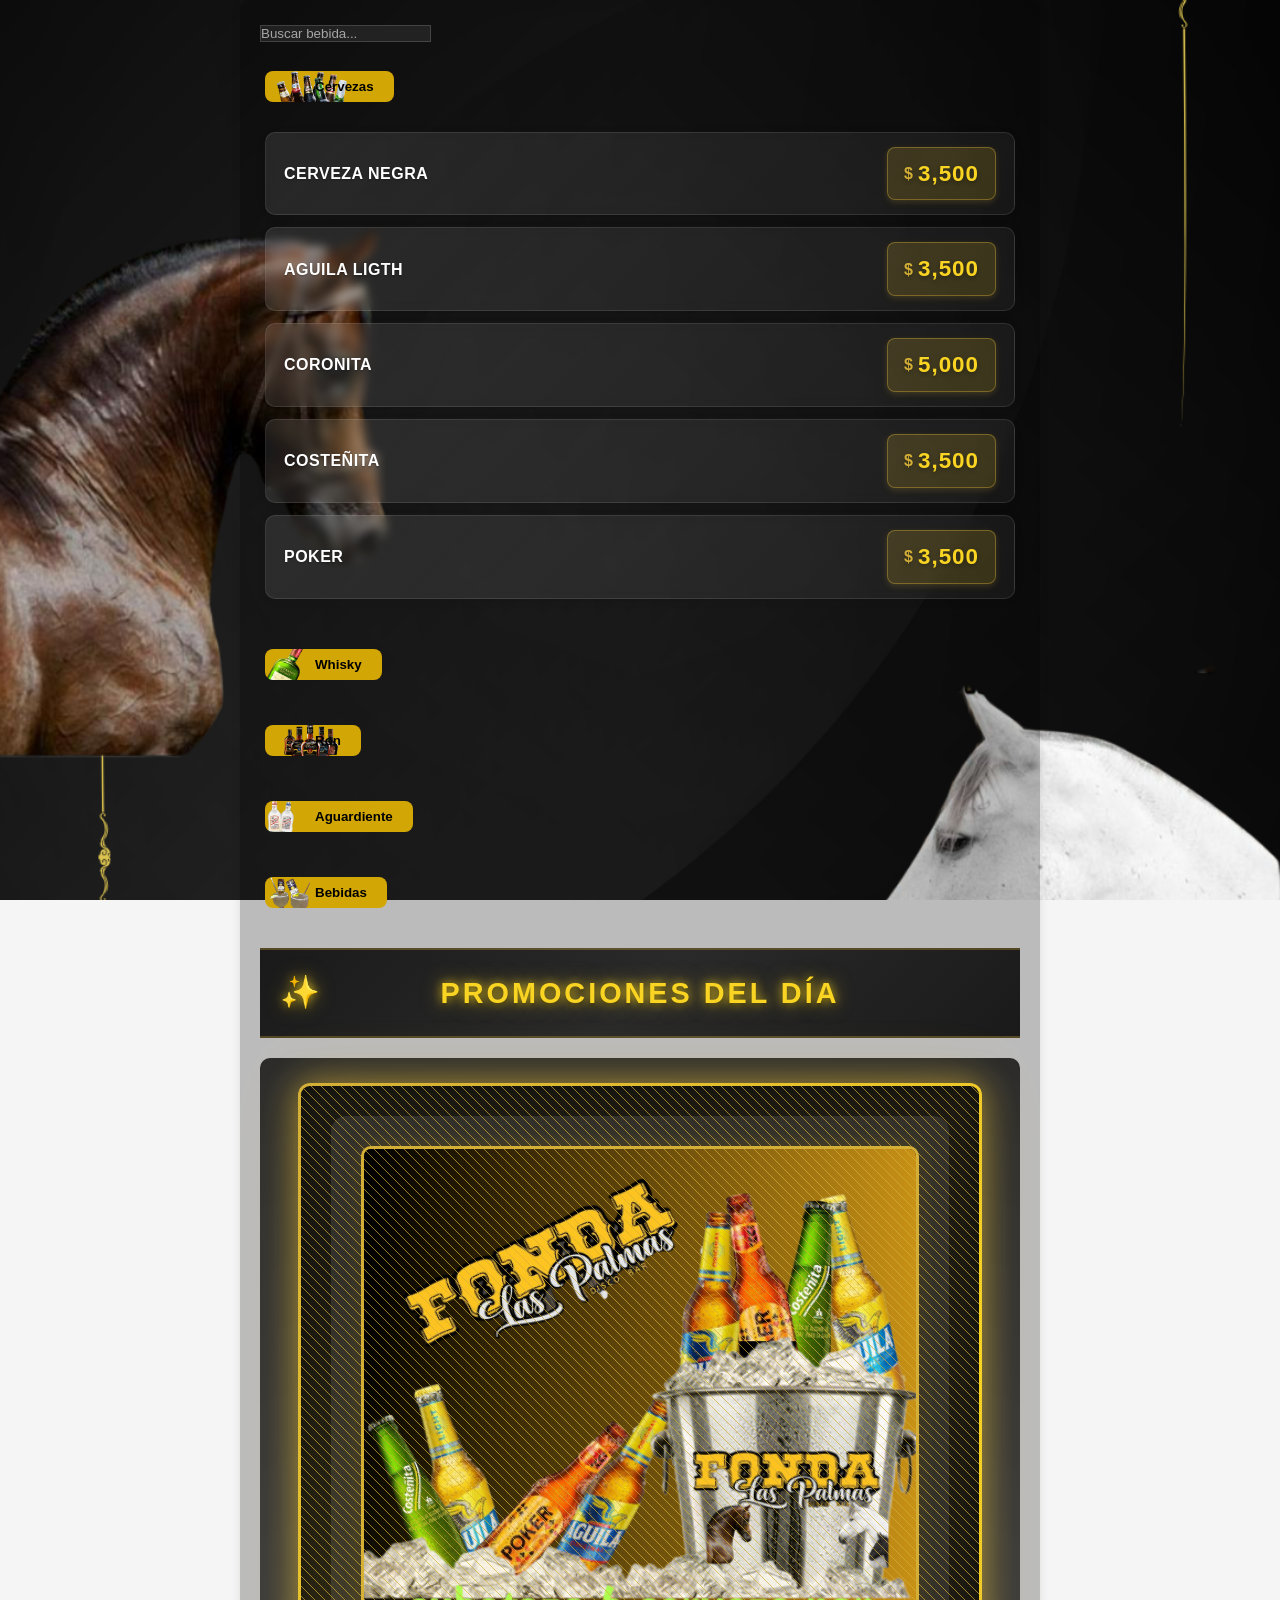
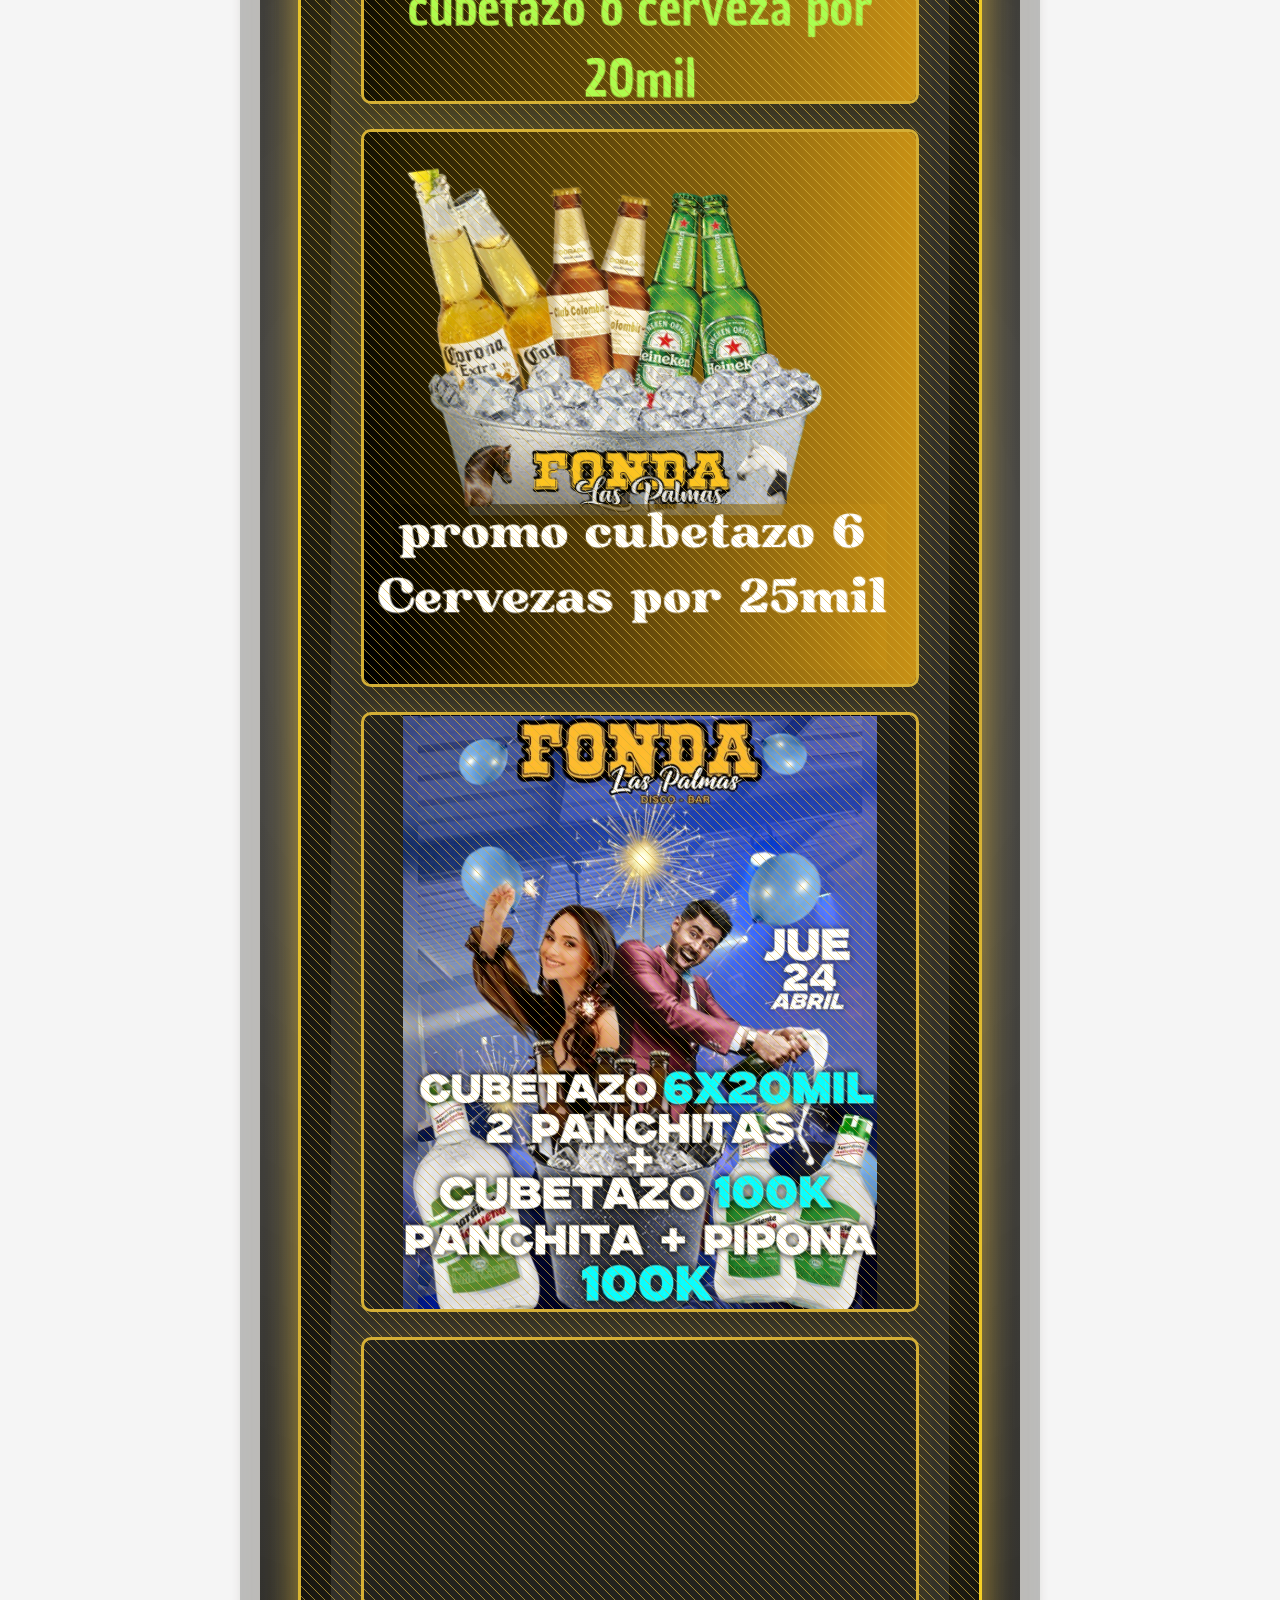
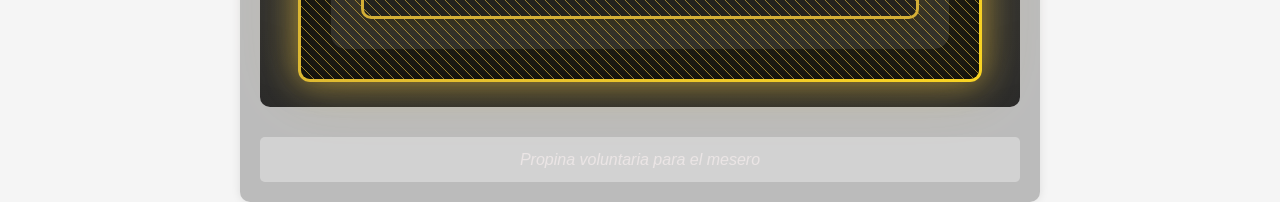
==== commit d57eb4ad: "modificaciones" ====
--- a/index.html
+++ b/index.html
@@ -39,10 +39,7 @@
                     <span class="item-name">AGUILA LIGTH</span>
                     <span class="item-price">3,500</span>
                 </div>
-                <div class="menu-item">
-                    <span class="item-name">CLUB COLOMBIA</span>
-                    <span class="item-price">5,000</span>
-                </div>
+               
                 <div class="menu-item">
                     <span class="item-name">CORONITA</span>
                     <span class="item-price">5,000</span>
@@ -56,14 +53,7 @@
                     <span class="item-price">3,500</span>
                 </div>
                
-                <div class="menu-item">
-                    <span class="item-name">STELLA</span>
-                    <span class="item-price">6,000</span>
-                </div>
-                <div class="menu-item">
-                    <span class="item-name">HEINEKEN</span>
-                    <span class="item-price">5,000</span>
-                </div>
+               
             </div>
         </div>
         
@@ -76,99 +66,96 @@
                 </div>
                 <div class="menu-item">
                     <span class="item-name">OLD PAR 750 ML</span>
-                    <span class="item-price">250,000</span>
+                    <span class="item-price">3000,000</span>
                 </div>
                 <div class="menu-item">
                     <span class="item-name">OLD PAR 500 ML</span>
+                    <span class="item-price">180,000</span>
+                </div>
+                <div class="menu-item">
+                    <span class="item-name">BUCHANANS DELUX 750</span>
+                    <span class="item-price">280,000</span>
+                </div>
+                <div class="menu-item">
+                    <span class="item-name">BUCHANANS 18 AÑO</span>
+                    <span class="item-price">550,000</span>
+                </div>
+                <div class="menu-item">
+                    <span class="item-name">BUCHANANS MASTER 750</span>
+                    <span class="item-price">300,000</span>
+                </div>
+                <div class="menu-item">
+                    <span class="item-name">MASTER LITRO</span>
+                    <span class="item-price">330,000</span>
+                </div>
+            </div>
+        </div>
+        
+        <div class="menu-section">
+        
+            <button class="category-toggle ron-btn" onclick="toggleSection('ron')">Ron</button>
+
+            <div id="ron">
+                <div class="menu-item">
+                    <span class="item-name">AMARILLO 750</span>
+                    <span class="item-price">100,000</span>
+                </div>
+                <div class="menu-item">
+                    <span class="item-name">AMARILLO LITRO</span>
+                    <span class="item-price">130,000</span>
+                </div>
+                <div class="menu-item">
+                    <span class="item-name">RON CALDAS ESENCIAL LITRO</span>
+                    <span class="item-price">130,000</span>
+                </div>
+                <div class="menu-item">
+                    <span class="item-name">RON CALDAS ESENCIAL 750</span>
+                    <span class="item-price">105,000</span>
+                </div>
+                <div class="menu-item">
+                    <span class="item-name">RON CALDAS 8 AÑO MEDIA (carta de oro)</span>
+                    <span class="item-price">100,000</span>
+                </div>
+                <div class="menu-item">
+                    <span class="item-name">RON CALDAS 8 AÑOS 750</span>
+                    <span class="item-price">170,000</span>
+                </div>
+                
+                <div class="menu-item">
+                    <span class="item-name">RON VIEJO DE CALDAS MEDIA (TRADICIONAL)</span>
+                    <span class="item-price">60,000</span>
+                </div>
+                <div class="menu-item">
+                    <span class="item-name">RON VIEJO DE CALDAS 750 (TRADICIONAL)</span>
+                    <span class="item-price">100,000</span>
+                </div>
+                <div class="menu-item">
+                    <span class="item-name">RON VIEJO DE CALDAS LITRO(TRADICIONAL)</span>
+                    <span class="item-price">130,000</span>
+                </div>
+                <div class="menu-item">
+                    <span class="item-name">RON MEDELLIN MEDIA</span>
+                    <span class="item-price">60,000</span>
+                </div>
+                <div class="menu-item">
+                    <span class="item-name">RON MEDELLIN 750</span>
+                    <span class="item-price">100,000</span>
+                </div>
+                <div class="menu-item">
+                    <span class="item-name">RON MEDELLIN LITRO</span>
+                    <span class="item-price">130,000</span>
+                </div>
+                <div class="menu-item">
+                    <span class="item-name">RON MEDELLIN 8 AÑOS MEDIA</span>
+                    <span class="item-price">110,000</span>
+                </div>
+                <div class="menu-item">
+                    <span class="item-name">RON MEDELLIN 8 AÑOS 750</span>
                     <span class="item-price">160,000</span>
                 </div>
                 <div class="menu-item">
-                    <span class="item-name">BUCHANANS DEUX 750</span>
-                    <span class="item-price">250,000</span>
-                </div>
-                <div class="menu-item">
-                    <span class="item-name">BUCHANANS 18 AÑO</span>
-                    <span class="item-price">430,000</span>
-                </div>
-                <div class="menu-item">
-                    <span class="item-name">BUCHANANS MASTER 750</span>
-                    <span class="item-price">250,000</span>
-                </div>
-                <div class="menu-item">
-                    <span class="item-name">MASTER LITRO</span>
-                    <span class="item-price">300,000</span>
-                </div>
-            </div>
-        </div>
-        
-        <div class="menu-section">
-        
-            <button class="category-toggle ron-btn" onclick="toggleSection('ron')">Ron</button>
-
-            <div id="ron">
-                <div class="menu-item">
-                    <span class="item-name">AMARILLO 750</span>
-                    <span class="item-price">85,000</span>
-                </div>
-                <div class="menu-item">
-                    <span class="item-name">AMARILLO LITRO</span>
-                    <span class="item-price">95,000</span>
-                </div>
-                <div class="menu-item">
-                    <span class="item-name">RON CALDAS ESENCIAL LITRO</span>
-                    <span class="item-price">105,000</span>
-                </div>
-                <div class="menu-item">
-                    <span class="item-name">RON CALDAS ESENCIAL 750</span>
-                    <span class="item-price">85,000</span>
-                </div>
-                <div class="menu-item">
-                    <span class="item-name">RON CALDAS 8 AÑO MEDIA</span>
-                    <span class="item-price">85,000</span>
-                </div>
-                <div class="menu-item">
-                    <span class="item-name">RON CALDAS 8 AÑOS 750</span>
-                    <span class="item-price">130,000</span>
-                </div>
-                <div class="menu-item">
-                    <span class="item-name">RON MEDELLIN 12 AÑOS</span>
-                    <span class="item-price">160,000</span>
-                </div>
-                <div class="menu-item">
-                    <span class="item-name">RON VIEJO DE CALDAS MEDIA</span>
-                    <span class="item-price">50,000</span>
-                </div>
-                <div class="menu-item">
-                    <span class="item-name">RON VIEJO DE CALDAS 750</span>
-                    <span class="item-price">90,000</span>
-                </div>
-                <div class="menu-item">
-                    <span class="item-name">RON VIEJO DE CALDAS LITRO</span>
-                    <span class="item-price">105,000</span>
-                </div>
-                <div class="menu-item">
-                    <span class="item-name">RON MEDELLIN MEDIA</span>
-                    <span class="item-price">50,000</span>
-                </div>
-                <div class="menu-item">
-                    <span class="item-name">RON MEDELLIN 750</span>
-                    <span class="item-price">90,000</span>
-                </div>
-                <div class="menu-item">
-                    <span class="item-name">RON MEDELLIN LITRO</span>
-                    <span class="item-price">105,000</span>
-                </div>
-                <div class="menu-item">
-                    <span class="item-name">RON MEDELLIN 8 AÑOS MEDIA</span>
-                    <span class="item-price">75,000</span>
-                </div>
-                <div class="menu-item">
-                    <span class="item-name">RON MEDELLIN 8 AÑOS 750</span>
-                    <span class="item-price">130,000</span>
-                </div>
-                <div class="menu-item">
                     <span class="item-name">GARRAFON MEDELLIN</span>
-                    <span class="item-price">190,000</span>
+                    <span class="item-price">210,000</span>
                 </div>
             </div>
         </div>
@@ -178,52 +165,52 @@
             <div id="aguardiente">
                 <div class="menu-item">
                     <span class="item-name">AGUARDIENTE TAPA AZUL MEDIA</span>
-                    <span class="item-price">50,000</span>
+                    <span class="item-price">65,000</span>
                 </div>
                 <div class="menu-item">
                     <span class="item-name">AGUARDIENTE TAPA AZUL 750</span>
-                    <span class="item-price">85,000</span>
+                    <span class="item-price">105,000</span>
                 </div>
                 <div class="menu-item">
                     <span class="item-name">AGUARDIENTE LITRO TAPA AZUL </span>
+                    <span class="item-price">130,000</span>
+                </div>
+                <div class="menu-item">
+                    <span class="item-name">AGUARDIENTE ROJO MEDIA</span>
+                    <span class="item-price">65,000</span>
+                </div>
+                <div class="menu-item">
+                    <span class="item-name">AGUARDIENTE ROJO 750</span>
                     <span class="item-price">105,000</span>
                 </div>
                 <div class="menu-item">
-                    <span class="item-name">AGUARDIENTE ROJO MEDIA</span>
-                    <span class="item-price">50,000</span>
-                </div>
-                <div class="menu-item">
-                    <span class="item-name">AGUARDIENTE ROJO 750</span>
-                    <span class="item-price">85,000</span>
-                </div>
-                <div class="menu-item">
                     <span class="item-name">AGUARDIENTE LITRO TAPA ROJA </span>
-                    <span class="item-price">105,000</span>
+                    <span class="item-price">130,000</span>
                 </div>
                 <div class="menu-item">
                     <span class="item-name">AGUARDIENTE TAPA VERDE MEDIA</span>
-                    <span class="item-price">50,000</span>
+                    <span class="item-price">60,000</span>
                 </div>
                 <div class="menu-item">
                     <span class="item-name">AGUARDIENTE TAPA VERDE 750</span>
-                    <span class="item-price">85,000</span>
+                    <span class="item-price">100,000</span>
                 </div>
                 <div class="menu-item">
                     <span class="item-name">AGUARDIENTE LITRO TAPA VERDE </span>
-                    <span class="item-price">105,000</span>
+                    <span class="item-price">120,000</span>
                 </div>
                
                 <div class="menu-item">
                     <span class="item-name">GARRAFON TAPA VERDE</span>
-                    <span class="item-price">170,000</span>
+                    <span class="item-price">200,000</span>
                 </div>
                 <div class="menu-item">
                     <span class="item-name">GARRAFON TAPA AZUL</span>
+                    <span class="item-price">210,000</span>
+                </div>
+                <div class="menu-item">
+                    <span class="item-name">GARRAFON AMARILLO</span>
                     <span class="item-price">190,000</span>
-                </div>
-                <div class="menu-item">
-                    <span class="item-name">GARRAFON AMARILLO</span>
-                    <span class="item-price">150,000</span>
                 </div>
             </div>
         </div>
